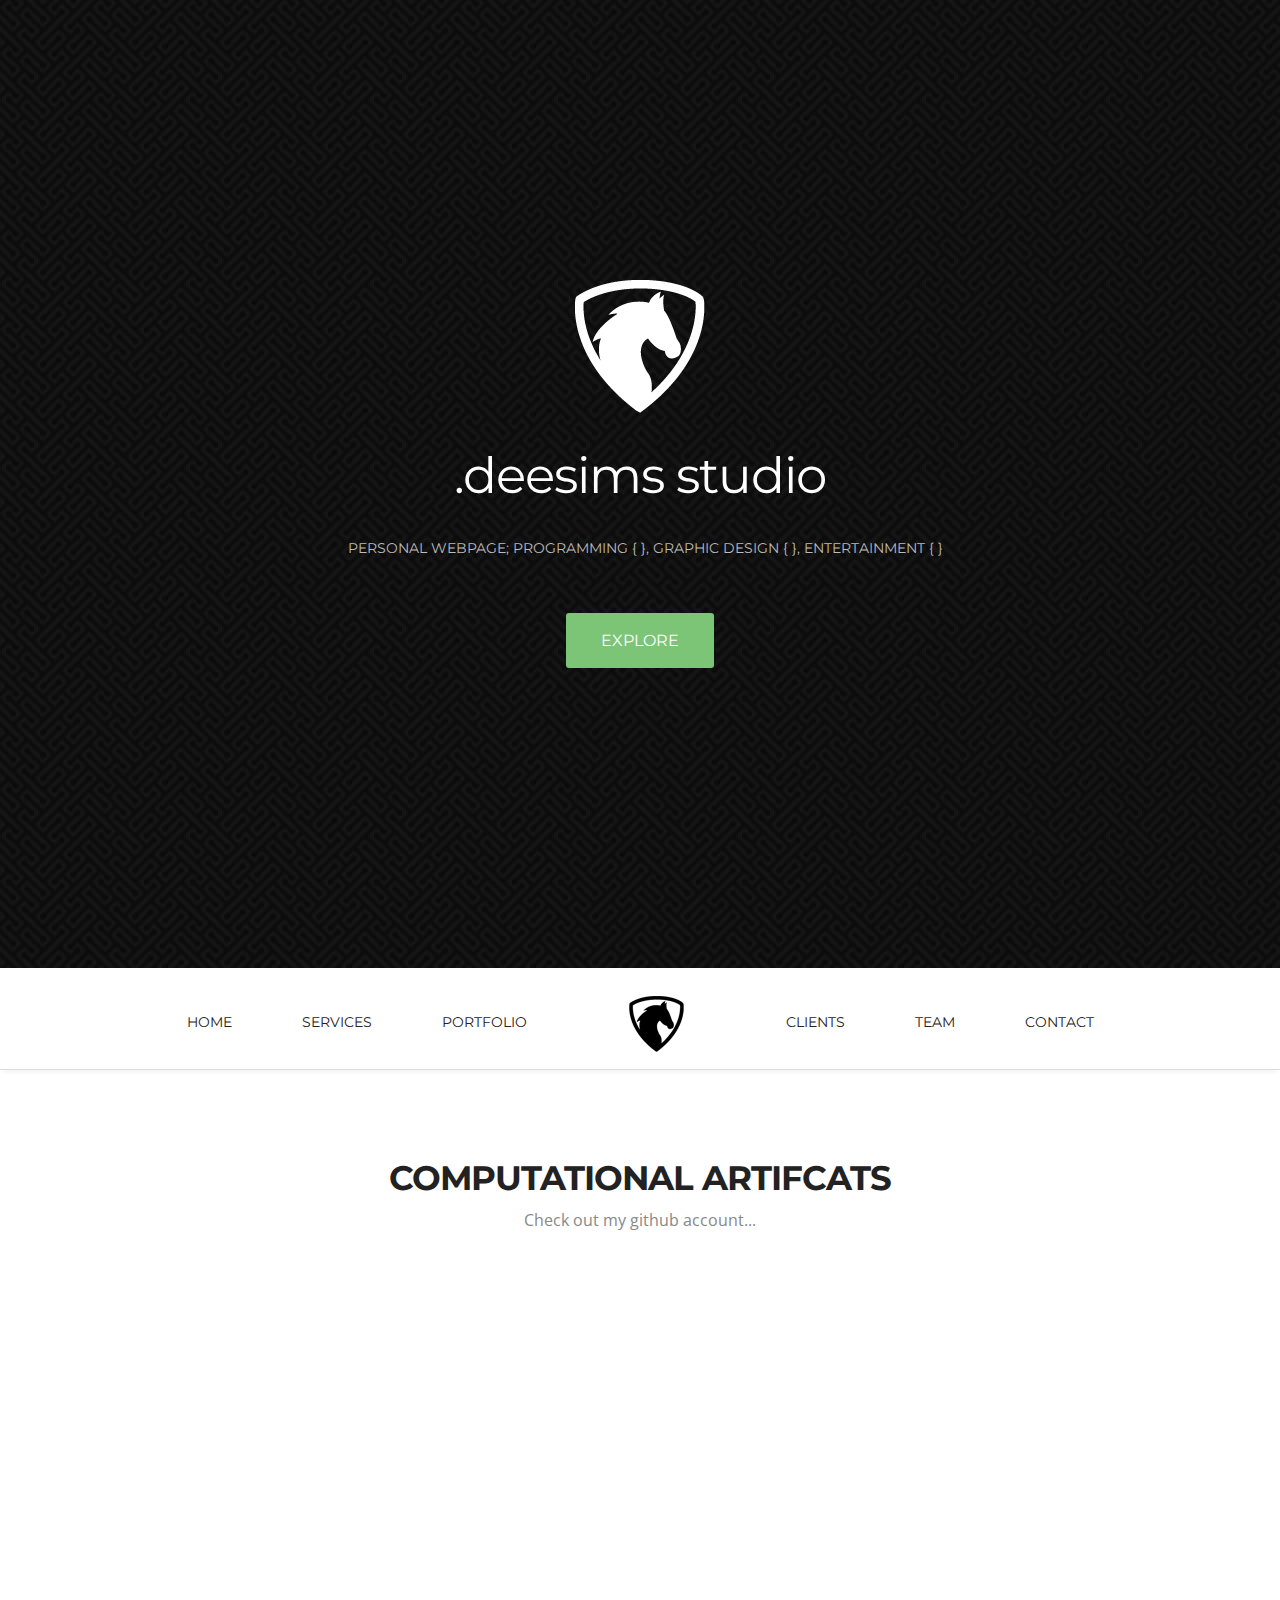
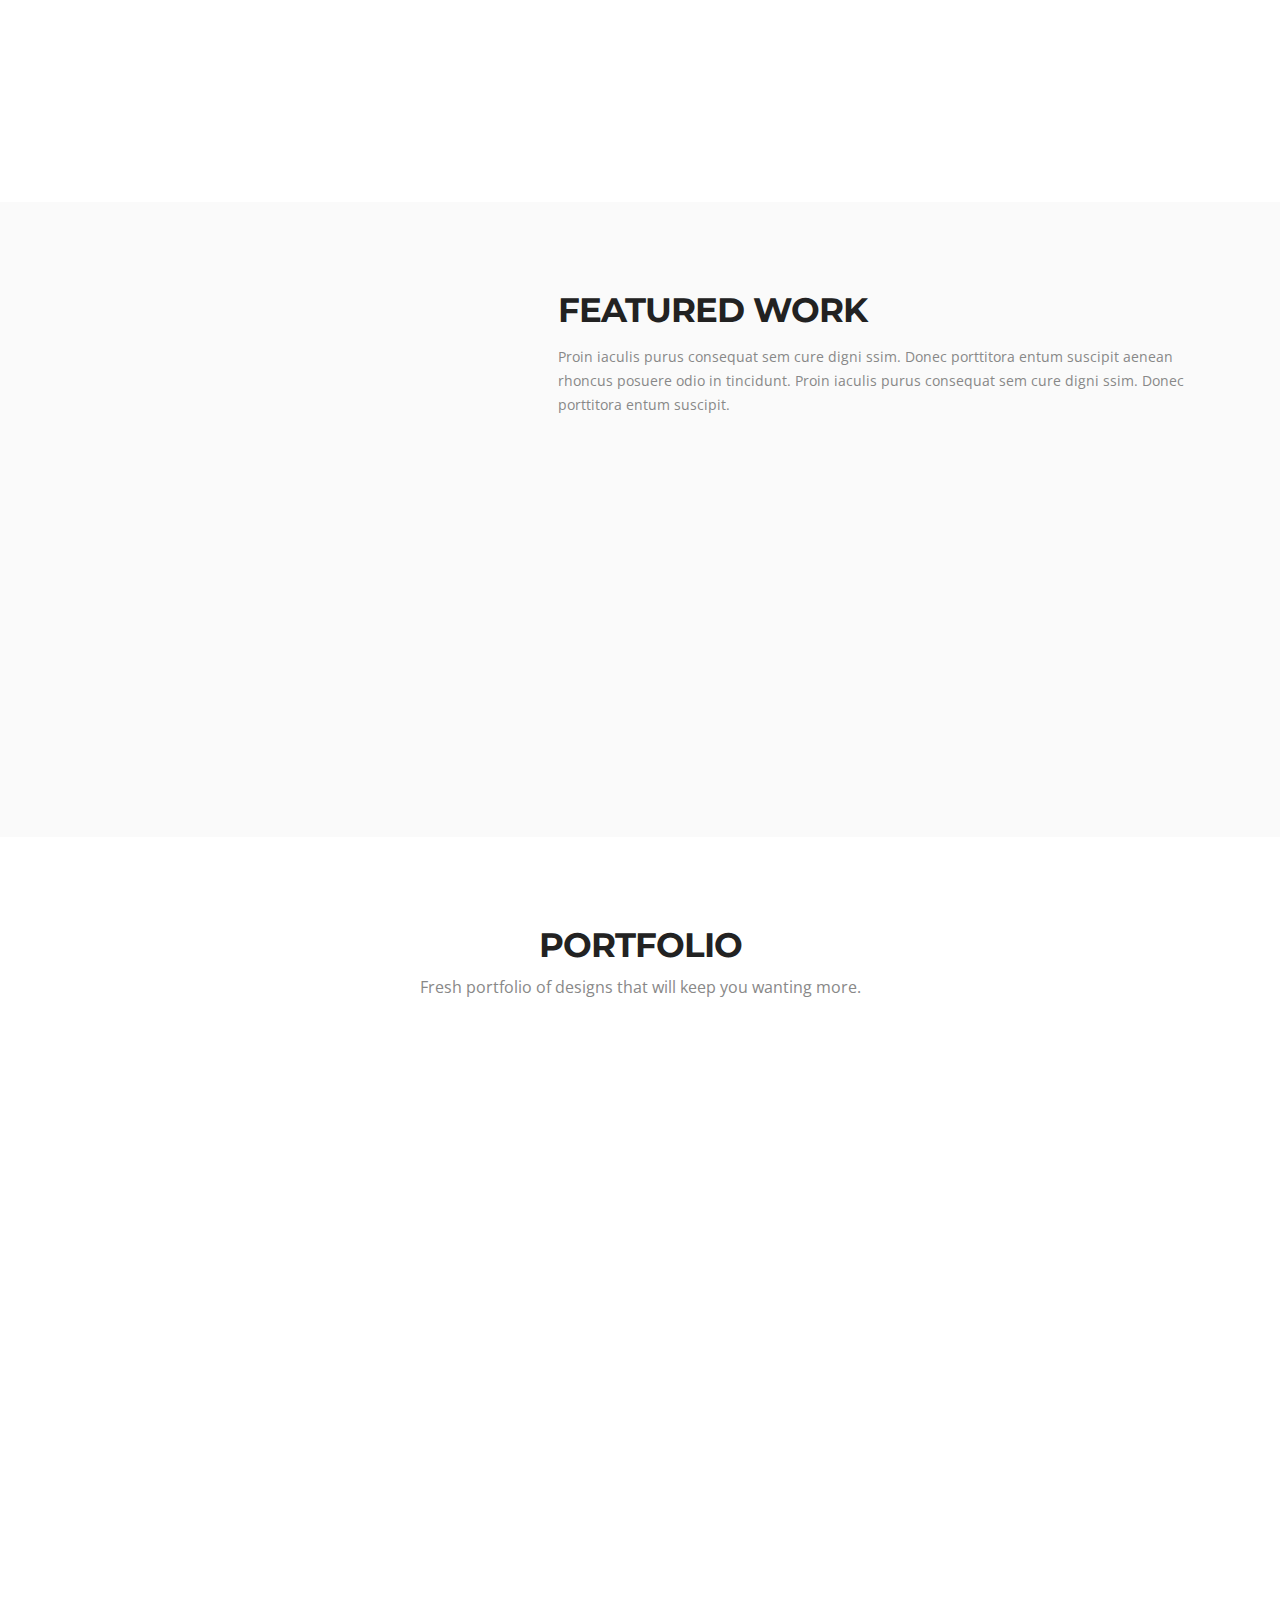
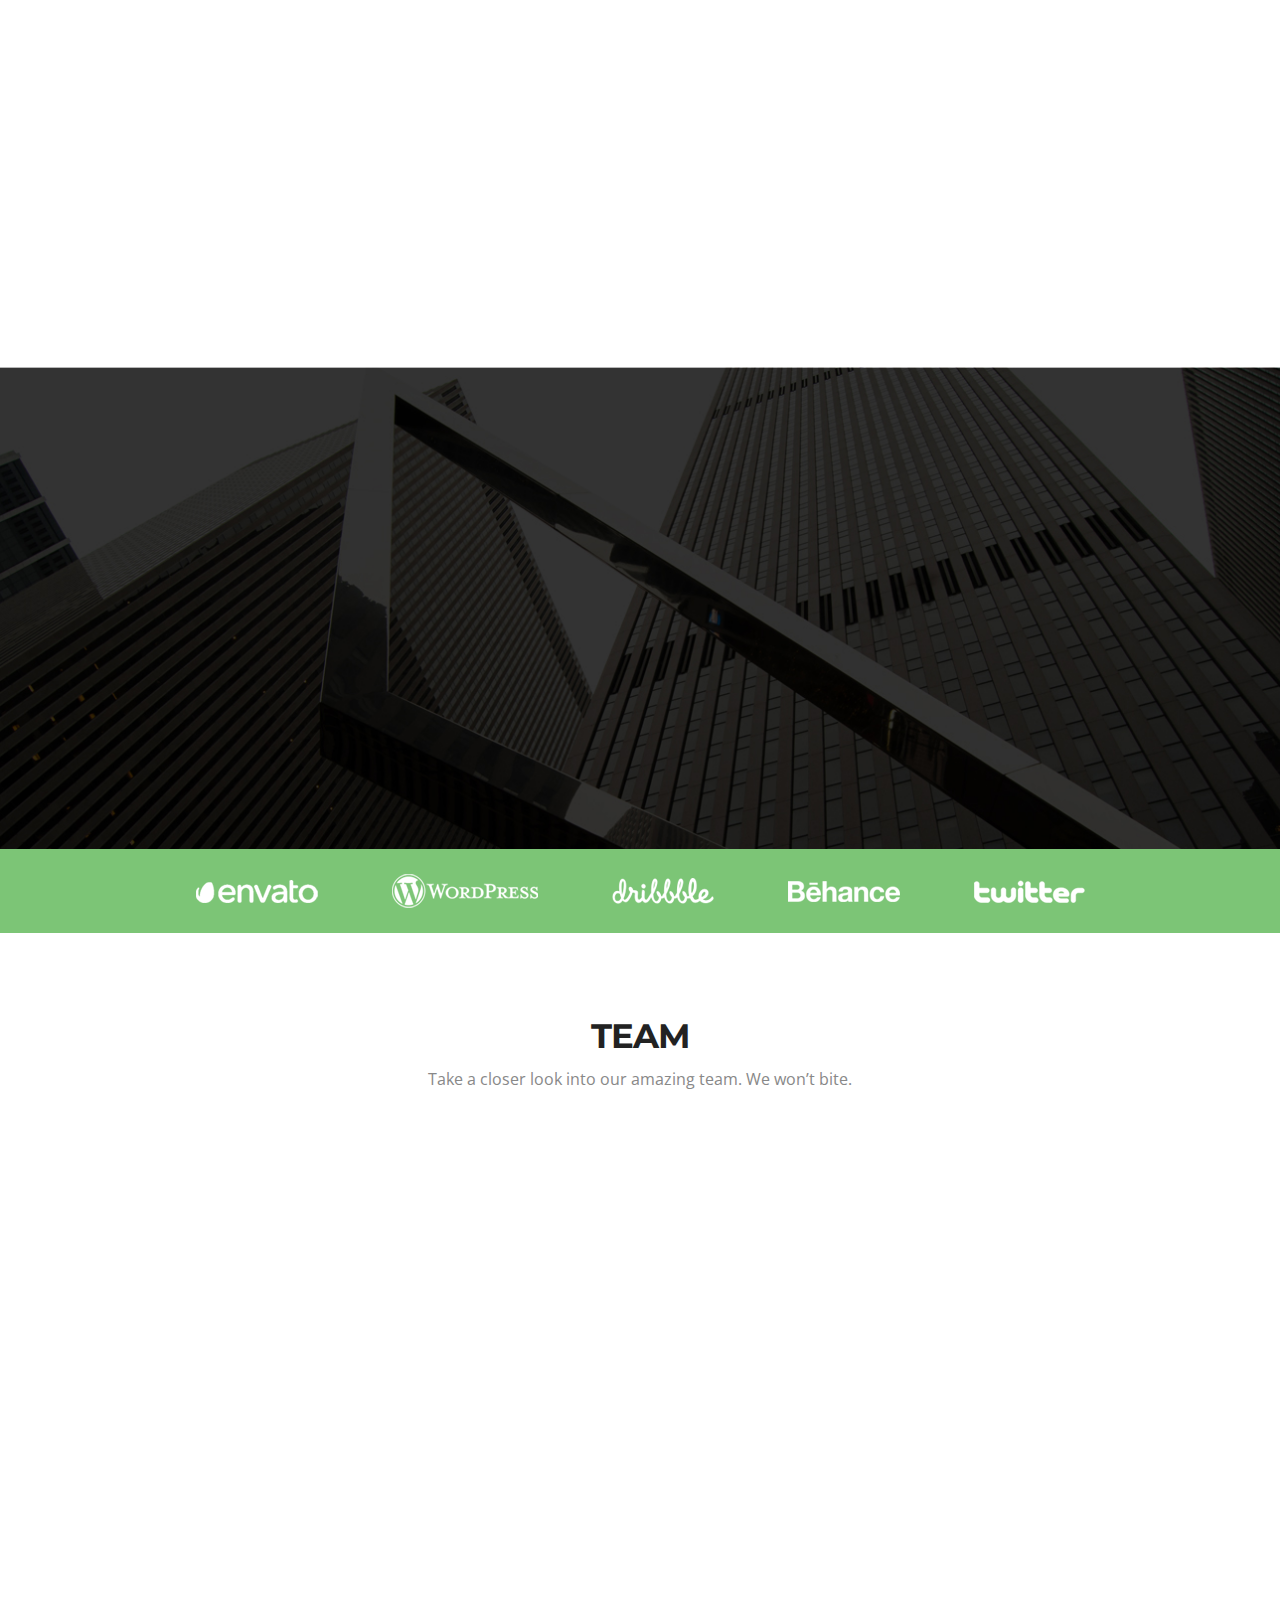
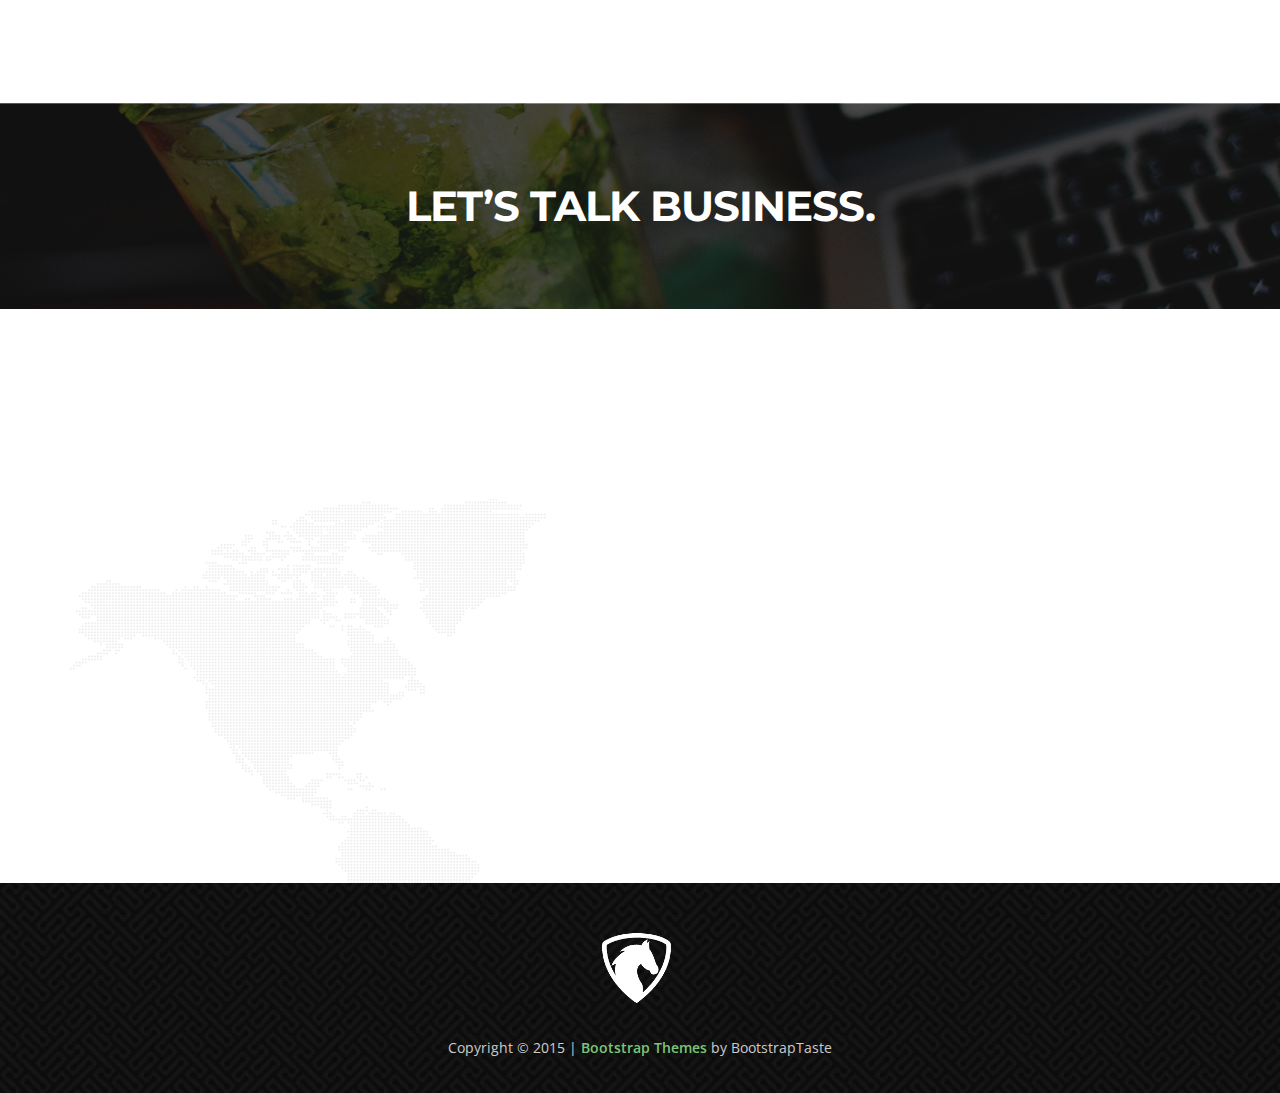
==== index.html @ 24401673 "2nd commit" ====
<!doctype html>
<html>
<head>
<meta charset="utf-8">
<meta name="viewport" content="width=device-width, maximum-scale=1">

<title>.deesims studio</title>
<link rel="icon" href="favicon.png" type="image/png">
<link rel="shortcut icon" href="favicon.ico" type="img/x-icon">

<link href='http://fonts.googleapis.com/css?family=Montserrat:400,700' rel='stylesheet' type='text/css'>
<link href='http://fonts.googleapis.com/css?family=Open+Sans:400,300,800italic,700italic,600italic,400italic,300italic,800,700,600' rel='stylesheet' type='text/css'>

<link href="/public/css/bootstrap.css" rel="stylesheet" type="text/css">
<link href="/public/css/style.css" rel="stylesheet" type="text/css">
<link href="/public/css/font-awesome.css" rel="stylesheet" type="text/css">
<link href="/public/css/responsive.css" rel="stylesheet" type="text/css">
<link href="/public/css/animate.css" rel="stylesheet" type="text/css">

<!--[if IE]><style type="text/css">.pie {behavior:url(PIE.htc);}</style><![endif]-->

<script type="text/javascript" src="/public/js/jquery.1.8.3.min.js"></script>
<script type="text/javascript" src="/public/js/bootstrap.js"></script>
<script type="text/javascript" src="/public/js/jquery-scrolltofixed.js"></script>
<script type="text/javascript" src="/public/js/jquery.easing.1.3.js"></script>
<script type="text/javascript" src="/public/js/jquery.isotope.js"></script>
<script type="text/javascript" src="/public/js/wow.js"></script>
<script type="text/javascript" src="/public/js/classie.js"></script>


<!--[if lt IE 9]>
    <script src="js/respond-1.1.0.min.js"></script>
    <script src="js/html5shiv.js"></script>
    <script src="js/html5element.js"></script>
<![endif]-->


</head>
<body>
<div style="overflow:hidden;">
<header class="header" id="header"><!--header-start-->
	<div class="container">
    	<figure class="logo animated fadeInDown delay-07s">
        	<a href="#"><img src="/public/img/logo.png" alt=""></a>
        </figure>
        <h1 class="animated fadeInDown delay-07s">.deesims studio</h1>
        <ul class="we-create animated fadeInUp delay-1s">
        	<li>Personal webpage; programming { }, graphic design  { }, entertainment { }</li>
        </ul>
            <a class="link animated fadeInUp delay-1s" href="#">Explore</a>
    </div>
</div>
</header><!--header-end-->


<nav class="main-nav-outer" id="test"><!--main-nav-start-->
	<div class="container">
        <ul class="main-nav">
        	<li><a href="#header">Home</a></li>
            <li><a href="#service">Services</a></li>
            <li><a href="#Portfolio">Portfolio</a></li>
            <li class="small-logo"><a href="#header"><img src="/public/img/small-logo.png" alt=""></a></li>
            <li><a href="#client">Clients</a></li>
            <li><a href="#team">Team</a></li>
            <li><a href="#contact">Contact</a></li>
        </ul>
        <a class="res-nav_click" href="#"><i class="fa-bars"></i></a>
    </div>
</nav><!--main-nav-end-->



<section class="main-section" id="service"><!--main-section-start-->
	<div class="container">
    	<h2>Computational Artifcats</h2>
    	<a href="https://github.com/deesims"><h6>Check out my github account...</h6></a>
        <div class="row">
        	<div class="col-lg-4 col-sm-6 wow fadeInLeft delay-05s">
            	<div class="service-list">
                	<div class="service-list-col1">
                    	<i class="fa-paw"></i>
                    </div>
                	<div class="service-list-col2">
                        <h3>branding &amp; identity</h3>
                        <p>Proin iaculis purus digni consequat sem digni ssim. Donec entum digni ssim.</p>
                    </div>
                </div>
                <div class="service-list">
                	<div class="service-list-col1">
                    	<i class="fa-gear"></i>
                    </div>
                	<div class="service-list-col2">
                        <h3>web development</h3>
                        <p>Proin iaculis purus consequat sem digni ssim. Digni ssim porttitora .</p>
                    </div>
                </div>
                <div class="service-list">
                	<div class="service-list-col1">
                    	<i class="fa-apple"></i>
                    </div>
                	<div class="service-list-col2">
                        <h3>mobile design</h3>
                        <p>Proin iaculis purus consequat digni sem digni ssim. Purus donec porttitora entum.</p>
                    </div>
                </div>
                <div class="service-list">
                	<div class="service-list-col1">
                    	<i class="fa-medkit"></i>
                    </div>
                	<div class="service-list-col2">
                        <h3>24/7 Support</h3>
                        <p>Proin iaculis purus consequat sem digni ssim. Sem porttitora entum.</p>
                    </div>
                </div>
            </div>
            <figure class="col-lg-8 col-sm-6  text-right wow fadeInUp delay-02s">
            	<img src="/public/img/macbook-pro.png" alt="">
            </figure>

        </div>
	</div>
</section><!--main-section-end-->



<section class="main-section alabaster"><!--main-section alabaster-start-->
	<div class="container">
    	<div class="row">
			<figure class="col-lg-5 col-sm-4 wow fadeInLeft">
            	<img  src="/public/img/iphone.png" alt="">
            </figure>
        	<div class="col-lg-7 col-sm-8 featured-work">
            	<h2>featured work</h2>
            	<P class="padding-b">Proin iaculis purus consequat sem cure digni ssim. Donec porttitora entum suscipit aenean rhoncus posuere odio in tincidunt. Proin iaculis purus consequat sem cure digni ssim. Donec porttitora entum suscipit.</P>
            	<div class="featured-box">
                	<div class="featured-box-col1 wow fadeInRight delay-02s">
                    	<i class="fa-magic"></i>
                    </div>
                	<div class="featured-box-col2 wow fadeInRight delay-02s">
                        <h3>magic of theme development</h3>
                        <p>Proin iaculis purus consequat sem cure digni ssim. Donec porttitora entum suscipit aenean rhoncus posuere odio in tincidunt. </p>
                    </div>
                </div>
                <div class="featured-box">
                	<div class="featured-box-col1 wow fadeInRight delay-04s">
                    	<i class="fa-gift"></i>
                    </div>
                	<div class="featured-box-col2 wow fadeInRight delay-04s">
                        <h3>neatly packaged</h3>
                        <p>Proin iaculis purus consequat sem cure digni ssim. Donec porttitora entum suscipit aenean rhoncus posuere odio in tincidunt. </p>
                    </div>
                </div>
                <div class="featured-box">
                	<div class="featured-box-col1 wow fadeInRight delay-06s">
                    	<i class="fa-dashboard"></i>
                    </div>
                	<div class="featured-box-col2 wow fadeInRight delay-06s">
                        <h3>SEO optimized</h3>
                        <p>Proin iaculis purus consequat sem cure digni ssim. Donec porttitora entum suscipit aenean rhoncus posuere odio in tincidunt. </p>
                    </div>
                </div>
                <a class="Learn-More" href="#">Learn More</a>
            </div>
        </div>
	</div>
</section><!--main-section alabaster-end-->



<section class="main-section paddind" id="Portfolio"><!--main-section-start-->
	<div class="container">
    	<h2>Portfolio</h2>
    	<h6>Fresh portfolio of designs that will keep you wanting more.</h6>
      <div class="portfolioFilter">
        <ul class="Portfolio-nav wow fadeIn delay-02s">
        	<li><a href="#" data-filter="*" class="current" >All</a></li>
            <li><a href="#" data-filter=".branding" >Branding</a></li>
            <li><a href="#" data-filter=".webdesign" >Web design</a></li>
            <li><a href="#" data-filter=".printdesign" >Print design</a></li>
            <li><a href="#" data-filter=".photography" >Photography</a></li>
        </ul>
       </div>

	</div>
    <div class="portfolioContainer wow fadeInUp delay-04s">
            	<div class=" Portfolio-box printdesign">
                	<a href="#"><img src="/public/img/Portfolio-pic1.jpg" alt=""></a>
                	<h3>Foto Album</h3>
                    <p>Print Design</p>
                </div>
                <div class="Portfolio-box webdesign">
                	<a href="#"><img src="/public/img/Portfolio-pic2.jpg" alt=""></a>
                	<h3>Luca Theme</h3>
                    <p>Web Design</p>
                </div>
                <div class=" Portfolio-box branding">
                	<a href="#"><img src="/public/img/Portfolio-pic3.jpg" alt=""></a>
                	<h3>Uni Sans</h3>
                    <p>Branding</p>
                </div>
                <div class=" Portfolio-box photography" >
                	<a href="#"><img src="/public/img/Portfolio-pic4.jpg" alt=""></a>
                	<h3>Vinyl Record</h3>
                    <p>Photography</p>
                </div>
                <div class=" Portfolio-box branding">
                	<a href="#"><img src="/public/img/Portfolio-pic5.jpg" alt=""></a>
                	<h3>Hipster</h3>
                    <p>Branding</p>
                </div>
                <div class=" Portfolio-box photography">
                	<a href="#"><img src="/public/img/Portfolio-pic6.jpg" alt=""></a>
                	<h3>Windmills</h3>
                    <p>Photography</p>
                </div>
    </div>
</section><!--main-section-end-->


<section class="main-section client-part" id="client"><!--main-section client-part-start-->
	<div class="container">
		<b class="quote-right wow fadeInDown delay-03"><i class="fa-quote-right"></i></b>
    	<div class="row">
        	<div class="col-lg-12">
            	<p class="client-part-haead wow fadeInDown delay-05">It was a pleasure to work with the guys at Knight Studio. They made sure
we were well fed and drunk all the time!</p>
            </div>
        </div>
    	<ul class="client wow fadeIn delay-05s">
        	<li><a href="#">
            	<img src="/public/img/client-pic1.jpg" alt="">
                <h3>James Bond</h3>
                <span>License To Drink Inc.</span>
            </a></li>
        </ul>
    </div>
</section><!--main-section client-part-end-->
<div class="c-logo-part"><!--c-logo-part-start-->
	<div class="container">
    	<ul>
        	<li><a href="#"><img src="/public/img/c-liogo1.png" alt=""></a></li>
            <li><a href="#"><img src="/public/img/c-liogo2.png" alt=""></a></li>
            <li><a href="#"><img src="/public/img/c-liogo3.png" alt=""></a></li>
            <li><a href="#"><img src="/public/img/c-liogo4.png" alt=""></a></li>
            <li><a href="#"><img src="/public/img/c-liogo5.png" alt=""></a></li>
    	</ul>
	</div>
</div><!--c-logo-part-end-->
<section class="main-section team" id="team"><!--main-section team-start-->
	<div class="container">
        <h2>team</h2>
        <h6>Take a closer look into our amazing team. We won’t bite.</h6>
        <div class="team-leader-block clearfix">
            <div class="team-leader-box">
                <div class="team-leader wow fadeInDown delay-03s">
                    <div class="team-leader-shadow"><a href="#"></a></div>
                    <img src="/public/img/team-leader-pic1.jpg" alt="">
                    <ul>
                        <li><a href="#" class="fa-twitter"></a></li>
                        <li><a href="#" class="fa-facebook"></a></li>
                        <li><a href="#" class="fa-pinterest"></a></li>
                        <li><a href="#" class="fa-google-plus"></a></li>
                    </ul>
                </div>
                <h3 class="wow fadeInDown delay-03s">Walter White</h3>
                <span class="wow fadeInDown delay-03s">Chief Executive Officer</span>
                <p class="wow fadeInDown delay-03s">Lorem ipsum dolor sit amet, consectetur adipiscing elit. Proin consequat sollicitudin cursus. Dolor sit amet, consectetur adipiscing elit proin consequat.</p>
            </div>
            <div class="team-leader-box">
                <div class="team-leader  wow fadeInDown delay-06s">
                    <div class="team-leader-shadow"><a href="#"></a></div>
                    <img src="/public/img/team-leader-pic2.jpg" alt="">
                    <ul>
                        <li><a href="#" class="fa-twitter"></a></li>
                        <li><a href="#" class="fa-facebook"></a></li>
                        <li><a href="#" class="fa-pinterest"></a></li>
                        <li><a href="#" class="fa-google-plus"></a></li>
                    </ul>
                </div>
                <h3 class="wow fadeInDown delay-06s">Jesse Pinkman</h3>
                <span class="wow fadeInDown delay-06s">Product Manager</span>
                <p class="wow fadeInDown delay-06s">Lorem ipsum dolor sit amet, consectetur adipiscing elit. Proin consequat sollicitudin cursus. Dolor sit amet, consectetur adipiscing elit proin consequat.</p>
            </div>
            <div class="team-leader-box">
                <div class="team-leader wow fadeInDown delay-09s">
                    <div class="team-leader-shadow"><a href="#"></a></div>
                    <img src="/public/img/team-leader-pic3.jpg" alt="">
                    <ul>
                        <li><a href="#" class="fa-twitter"></a></li>
                        <li><a href="#" class="fa-facebook"></a></li>
                        <li><a href="#" class="fa-pinterest"></a></li>
                        <li><a href="#" class="fa-google-plus"></a></li>
                    </ul>
                </div>
                <h3 class="wow fadeInDown delay-09s">Skyler white</h3>
                <span class="wow fadeInDown delay-09s">Accountant</span>
                <p class="wow fadeInDown delay-09s">Lorem ipsum dolor sit amet, consectetur adipiscing elit. Proin consequat sollicitudin cursus. Dolor sit amet, consectetur adipiscing elit proin consequat.</p>
            </div>
        </div>
    </div>
</section><!--main-section team-end-->



<section class="business-talking"><!--business-talking-start-->
	<div class="container">
        <h2>Let’s Talk Business.</h2>
    </div>
</section><!--business-talking-end-->
<div class="container">
<section class="main-section contact" id="contact">

        <div class="row">
        	<div class="col-lg-6 col-sm-7 wow fadeInLeft">
            	<div class="contact-info-box address clearfix">
                	<h3><i class=" icon-map-marker"></i>Address:</h3>
                	<span>308 Negra Arroyo Lane<br>Albuquerque, New Mexico, 87111.</span>
                </div>
                <div class="contact-info-box phone clearfix">
                	<h3><i class="fa-phone"></i>Phone:</h3>
                	<span>1-800-BOO-YAHH</span>
                </div>
                <div class="contact-info-box email clearfix">
                	<h3><i class="fa-pencil"></i>email:</h3>
                	<span>hello@knightstudios.com</span>
                </div>
            	<div class="contact-info-box hours clearfix">
                	<h3><i class="fa-clock-o"></i>Hours:</h3>
                	<span><strong>Monday - Thursday:</strong> 10am - 6pm<br><strong>Friday:</strong> People work on Fridays now?<br><strong>Saturday - Sunday:</strong> Best not to ask.</span>
                </div>
                <ul class="social-link">
                	<li class="twitter"><a href="#"><i class="fa-twitter"></i></a></li>
                    <li class="facebook"><a href="#"><i class="fa-facebook"></i></a></li>
                    <li class="pinterest"><a href="#"><i class="fa-pinterest"></i></a></li>
                    <li class="gplus"><a href="#"><i class="fa-google-plus"></i></a></li>
                    <li class="dribbble"><a href="#"><i class="fa-dribbble"></i></a></li>
                </ul>
            </div>
        	<div class="col-lg-6 col-sm-5 wow fadeInUp delay-05s">
            	<div class="form">
                	<input class="input-text" type="text" name="" value="Your Name *" onfocus="if(this.value==this.defaultValue)this.value='';" onblur="if(this.value=='')this.value=this.defaultValue;">
                    <input class="input-text" type="text" name="" value="Your E-mail *" onfocus="if(this.value==this.defaultValue)this.value='';" onblur="if(this.value=='')this.value=this.defaultValue;">
                	<textarea class="input-text text-area" cols="0" rows="0" onfocus="if(this.value==this.defaultValue)this.value='';" onblur="if(this.value=='')this.value=this.defaultValue;">Your Message *</textarea>
                    <input class="input-btn" type="submit" value="send message">
                </div>
            </div>
        </div>
</section>
</div>
<footer class="footer">
    <div class="container">
        <div class="footer-logo"><a href="#"><img src="/public/img/footer-logo.png" alt=""></a></div>
        <span class="copyright">Copyright © 2015 | <a href="http://bootstraptaste.com/">Bootstrap Themes</a> by BootstrapTaste</span>
    </div>
    <!--
        All links in the footer should remain intact.
        Licenseing information is available at: http://bootstraptaste.com/license/
        You can buy this theme without footer links online at: http://bootstraptaste.com/buy/?theme=Knight
    -->
</footer>


<script type="text/javascript">
    $(document).ready(function(e) {
        $('#test').scrollToFixed();
        $('.res-nav_click').click(function(){
            $('.main-nav').slideToggle();
            return false

        });

    });
</script>

  <script>
    wow = new WOW(
      {
        animateClass: 'animated',
        offset:       100
      }
    );
    wow.init();

  </script>


<script type="text/javascript">
	$(window).load(function(){

		$('.main-nav li a').bind('click',function(event){
			var $anchor = $(this);

			$('html, body').stop().animate({
				scrollTop: $($anchor.attr('href')).offset().top - 102
			}, 1500,'easeInOutExpo');
			/*
			if you don't want to use the easing effects:
			$('html, body').stop().animate({
				scrollTop: $($anchor.attr('href')).offset().top
			}, 1000);
			*/
			event.preventDefault();
		});
	})
</script>

<script type="text/javascript">

$(window).load(function(){


  var $container = $('.portfolioContainer'),
      $body = $('body'),
      colW = 375,
      columns = null;


  $container.isotope({
    // disable window resizing
    resizable: true,
    masonry: {
      columnWidth: colW
    }
  });

  $(window).smartresize(function(){
    // check if columns has changed
    var currentColumns = Math.floor( ( $body.width() -30 ) / colW );
    if ( currentColumns !== columns ) {
      // set new column count
      columns = currentColumns;
      // apply width to container manually, then trigger relayout
      $container.width( columns * colW )
        .isotope('reLayout');
    }

  }).smartresize(); // trigger resize to set container width
  $('.portfolioFilter a').click(function(){
        $('.portfolioFilter .current').removeClass('current');
        $(this).addClass('current');

        var selector = $(this).attr('data-filter');
        $container.isotope({

            filter: selector,
         });
         return false;
    });

});

</script>
</body>
</html>
---- public/css/style.css ----
@charset "utf-8";
/*
 Knight Bootstrap theme by BootstrapTaste.com
 Theme URI: http://bootstraptaste.com/knight-free-bootstrap-theme/
 Author: BootstrapTaste
 Author URI: http://bootstraptaste.com
 */
 
/* CSS Document */

/* Float Elements 
---------------------------------*/
.fl-lt {float:left;}
.fl-rt {float:right;}

/* Clear Floated Elements
---------------------------------*/
.clear {
  clear: both;
  display: block;
  overflow: hidden;
  visibility: hidden;
  width: 0;
  height: 0;
}

.clearfix:before,
.clearfix:after {
  content: '\0020';
  display: block;
  overflow: hidden;
  visibility: hidden;
  width: 0;
  height: 0;
}

.clearfix:after {
  clear: both;
}

.figure{ margin:0px;}

img{ max-width:100%;}

a, a:hover, a:active{ outline:0px !important}

@font-face {
  font-family: 'FontAwesome';
  src: url('../fonts/fontawesome-webfont.eot?v=4.1.0');
  src: url('../fonts/fontawesome-webfont.eot?#iefix&v=4.1.0') format('embedded-opentype'), url('../fonts/fontawesome-webfont.woff?v=4.1.0') format('woff'), url('../fonts/fontawesome-webfont.ttf?v=4.1.0') format('truetype'), url('../fonts/fontawesome-webfont.svg?v=4.1.0#fontawesomeregular') format('svg');
  font-weight: normal;
  font-style: normal;
}

/* Primary Styles
---------------------------------*/
body {
	background:#fff;
	font-family: 'Open Sans', sans-serif;
	font-size:14px;
	font-weight:normal;
	color:#888888;
	margin:0;
}
h2{
	font-size:34px;
	color:#222222;
	font-family: 'Montserrat', sans-serif;
	font-weight:700;
	letter-spacing: -1px;
	margin:0 0 15px 0;
	text-align:center;
	text-transform:uppercase;
}
h3{
	font-family: 'Montserrat', sans-serif;
	color:#222222;
	font-size:16px;
	margin:0 0 5px 0;
	text-transform:uppercase;
	font-weight:400;
}
h6{
	font-size:16px;
	color:#888888;
	font-family: 'Open Sans', sans-serif;
	font-weight:400;
	text-align:center;
	margin:0 0 60px 0;
}
p{
	line-height:24px;
	margin:0;
}

/* Header Styles
---------------------------------*/

.header{
	text-align:center;
	background:url(../img/pw_maze_black_2X.png) left top repeat;
	padding:280px 0;
}
.logo{
	width:130px;
	margin:0 auto 35px;
}
.header h1{
	font-family: 'Montserrat',sans-serif;
	font-size:50px;
	font-weight:400;
	letter-spacing: -1px;
	margin:0 0 22px 0 ;
	color:#fff;
}

.we-create{
	padding:0;
	margin:35px 0 55px;
}
.wp-pic{
	margin-bottom:20px;
}
.we-create li{
	display:inline-block;
	font-family: 'Montserrat',sans-serif;
	font-size:14px;
	color: #bcbcbc;
	text-transform: uppercase;
	font-weight: 400;
	margin:0 5px 0 0;
	padding:0 0 0 15px;
}
.we-create li:first-child{
	background:none;
}

.start-button {
	padding-left: 0px;
}

.start-button li a{
color: #fff;
}


.link{
	padding:15px 35px;
	background:#7cc576;
	color:#fff !important;
	font-size:16px;
	font-weight:400;
	font-family: 'Montserrat', sans-serif;
	display:inline-block;
	border-radius:3px;
	text-transform:uppercase;
	line-height:25px;
	margin-bottom:20px;
	transition:all 0.3s ease-in-out;
	-moz-transition:all 0.3s ease-in-out;
	-webkit-transition:all 0.3s ease-in-out;
}
.link:hover {
	text-decoration:none;
	color:#7cc576 !important;
	background:#fff;
}

.link:active, .link:focus {
	background: #7cc576;
	text-decoration:none;
	color:#fff !important;
}

/* Navigation
---------------------------------*/
.main-nav-outer{
	padding:0px;
	border-bottom:1px solid #dddddd;
	box-shadow:0 4px 5px -3px #ececec;
	position:relative;
	background:#fff;
}
.main-nav{
	text-align:center;
	margin:10px 0 0px;
	padding:0;
	list-style:none;
}
.main-nav li{
	display:inline;
	margin:0 1px;
}
.main-nav li a{
	display:inline-block;
	color:#222222;
	text-transform:uppercase;
	font-family: 'Montserrat', sans-serif;
	text-decoration: none;
	line-height:20px;
	margin:17px 32px;
	transition:all 0.3s ease-in-out;
	-moz-transition:all 0.3s ease-in-out;
	-webkit-transition:all 0.3s ease-in-out;
}

.main-nav li a:hover{ 
	text-decoration:none;
	color: #7cc576;
}

.small-logo{ 
	padding:0 32px;
}

.main-section{
	padding:90px 0 110px;
}


/* Services
---------------------------------*/

.service-list{
	padding:0 0 0 0;
	font-size:14px;
	margin-bottom:40px;
}
.service-list-col1{
	float:left;
	width:60px;
}
.service-list-col1 i{
	font-style:normal;
	font-size:38px;
	display:block;
	color:#222;
	font-family: 'FontAwesome';
	line-height:38px;
}
.service-list-col2{
	overflow:hidden;	
}
.main-section.alabaster{
	background:#fafafa;
}

/* Featured Work
---------------------------------*/
.featured-work{
	font-size:14px;
}
.featured-work h2{
	text-align:left;
}
.featured-box{
	padding:0 0 0 0;
	margin-bottom:25px;
	font-size:14px;
}
.featured-box h3{
	margin-bottom:5px;
}
.featured-box p{
	line-height:22px;
}
.featured-work p.padding-b{
	padding-bottom:35px;
}
.featured-box-col1{
	width:60px;
	float:left;
}
.featured-box-col1 i{
	display:block;
	line-height:38px;
	font-family: 'FontAwesome';
	font-size:38px;
	color:#777777;
	font-style:normal;
}
.featured-box-col2{ overflow:hidden;}
.featured-box.magic{
	background:url(../img/magic.png) left top no-repeat;
}
.featured-box.packaged{
	background:url(../img/packaged.png) left top no-repeat;
}
.featured-box.seo{
	background:url(../img/seo.png) left top no-repeat;
}
.Learn-More{
	display:inline-block;
	padding:0 5px 0 0;
	color:#7cc576;
	font-size:16px;
	text-transform:uppercase;
	font-family: 'Montserrat', sans-serif;
	font-weight:400;
	line-height:24px;
	transition:all 0.3s ease-in-out;
	-moz-transition:all 0.3s ease-in-out;
	-webkit-transition:all 0.3s ease-in-out;
	display: none;
}
.Learn-More i{ 
	padding-right:15px;
}

.Learn-More:hover, .Learn-More:focus{ 
	text-decoration:none;
	color: #111;
}


/* Portfolio
---------------------------------*/
.Portfolio-nav{
	padding:0;
	margin:0 0 45px 0;
	list-style:none;
	text-align:center;
}
.Portfolio-nav li{
	margin:0 10px;
	display:inline;
}
.Portfolio-nav li a{
	display:inline-block;
	padding:10px 22px;
	font-size:12px;
	line-height:20px;
	color:#222222;
	border-radius:4px;
	text-transform:uppercase;
	font-family: 'Montserrat', sans-serif;
	background:#f7f7f7;
	margin-bottom:5px;
	transition:all 0.3s ease-in-out;
	-moz-transition:all 0.3s ease-in-out;
	-webkit-transition:all 0.3s ease-in-out;
}
.Portfolio-nav li a:hover{
	background:#7cc576;
	color:#fff;
	text-decoration:none;
}

.portfolioContainer{
	margin:0 auto;
	padding-left:15px;
}

.Portfolio-box{
	text-align:center;
	margin-bottom:30px;
	height:350px;
	width:350px;
	overflow:hidden;
	float:left;
	padding:0;
}
.Portfolio-box img{
	margin-bottom:25px;
	transition:all 0.3s ease-in-out;
	-moz-transition:all 0.3s ease-in-out;
	-webkit-transition:all 0.3s ease-in-out;	
}

.Portfolio-box img:hover {
	opacity: 0.6;
}

.Portfolio-nav li a.current{
	background:#7cc576;
	color:#fff;
	text-decoration:none;
}
img {
   max-width:100%;
}

/* no transition on .isotope container */

.isotope .isotope-item {
  /* change duration value to whatever you like */
  -webkit-transition-duration: 0.6s;
     -moz-transition-duration: 0.6s;
          transition-duration: 0.6s;
}

.isotope .isotope-item {
  -webkit-transition-property: -webkit-transform, opacity;
     -moz-transition-property:    -moz-transform, opacity;
          transition-property:         transform, opacity;
}

.main-section.paddind{
	padding-bottom:60px;
}

/* Clients
---------------------------------*/
.client-part{
	background:url(../img/section-bg1.jpg) center center no-repeat;
	background-size:cover;
	padding:55px 0;
	text-align:center;
}
.client-part-haead{
	color:#fdfdfd;
	font-size:28px;
	line-height:41px;
	margin:30px 0 10px;
	font-family: ''Open Sans',sans-serif';
	font-style: italic;
}
.client{
	padding:0;
	margin:20px 0 0;
	list-style:none;
	text-align:center;
}
.client li{
	display:inline;
	margin:0 15px;
}
.client li a{
	display:inline-block;
}
.client li a img{
	margin-bottom:15px;
	border-radius:50%;
}
.client li a:hover{
	text-decoration:none;
}
.client li a h3{
	color:#ffffff;
}
.client li a span{
	color:#f1f1f1;
}
.quote-right{
	font-style:normal;
	width:68px;
	height:68px;
	margin:0 auto;
	border:2px solid #7cc576;
	border-radius:50%;
	display:block;
	line-height:68px;
	text-align:center;
	font-size:27px;
	color:#7cc576;
	cursor: pointer;
	transition:all 0.3s ease-in-out;
	-moz-transition:all 0.3s ease-in-out;
	-webkit-transition:all 0.3s ease-in-out;
}

.quote-right:hover{
color: #fff;
border: 2px solid #fff;
}

.c-logo-part{
	background:#7cc576;
	padding:25px 0;
    filter: alpha(opacity=60);
}
.c-logo-part ul{
	padding:0;
	margin:0;
	list-style:none;
	text-align:center;
}
.c-logo-part ul li{
	display:inline;
	margin:0 25px;
}
.c-logo-part ul a{
	display:inline-block;
	margin: 0 20px;
}
.main-section.team{
	padding:85px 0;
}
.main-section.team h6{
	margin-bottom:40px;
}


/* Team
---------------------------------*/
.team-leader-block{
	max-width:993px;
	margin:0 auto;
}
.team-leader-box{
	width:30.66%;
	margin-right: 3.82979%;
	height: 490px;
	overflow: hidden;
	text-align: center;
	float: left;
}
.team-leader-box span{
	margin-bottom:24px;
	display:block;
}
.team-leader-box:nth-of-type(3n+0){ margin:0;}
.team-leader{
	width:auto;
	height:auto;
	position:relative;
	border-radius:50%;
	box-shadow:0px 0px 0px 7px rgba(241,241,241,0.80);
	margin:7px 7px 25px 7px;
	
}
.team-leader-shadow{
	transition:all 0.3s ease-in-out;
	-moz-transition:all 0.3s ease-in-out;
	-webkit-transition:all 0.3s ease-in-out;
	border-radius:50%;
	position:absolute;
	width:100%;
	height:100%;
	z-index:10;
	border-radius:50%;
}
.team-leader-shadow a{
	display:block;
	width:100%;
	height:100%;
}
.team-leader:hover .team-leader-shadow{
	box-shadow:inset  0px 0px 0px 148px rgba(17,17,17,0.80);
}
.team-leader:hover ul{ display:block; opacity:1}
.team-leader img{
	display:block;
	border-radius:50%;
}
.team-leader ul{
	display:block;
	opacity:0;
	padding:0;
	margin:0;
	list-style:none;
	position:absolute;
	left:0;
	top:50%;
	width:100%;
	text-align:center;
	margin-top:-14px;
	z-index:15;
	transition:all 0.6s ease-in-out;
	-moz-transition:all 0.6s ease-in-out;
	-webkit-transition:all 0.6s ease-in-out;
}
.team-leader ul li{
	display:inline;
	margin:0 11px;
}
.team-leader ul li a{
	font-family: 'FontAwesome';
	display:inline-block;
	font-size:28px;
	color:#fff;	
	transition:all 0.3s ease-in-out;
	-moz-transition:all 0.3s ease-in-out;
	-webkit-transition:all 0.3s ease-in-out;
}
.team-leader ul li a:hover, .team-leader ul li a:focus{
	text-decoration:none;
}
.team-leader ul li a.fa-twitter:hover{
	color:#55acee;
}
.team-leader ul li a.fa-facebook:hover{
	color:#3b5998;
}
.team-leader ul li a.fa-pinterest:hover{
	color:#cb2026;
}
.team-leader ul li a.fa-google-plus:hover{
	color:#dd4b39;
}

/* Talk Business
---------------------------------*/
.business-talking{
	background:url(../img/section-bg2.jpg) top center no-repeat;
	background-size:cover;
	padding:60px 0 10px;
	text-align:center;
}
.business-talking h2{
	font-family: 'Montserrat', sans-serif;
	font-weight:700;
	padding:0;
	margin:20px 0 70px;
	text-transform:uppercase;
	font-size:42px;
	color:#fff;
}


/* Contact
---------------------------------*/
.main-section.contact{
	padding:90px 0 100px;
}

.main-section.contact{
	background:url(../img/bg-map.png) left 190px no-repeat;
}
.contact-info-box{
	font-size:15px;
	margin:0 0 14px 68px;
	padding-left:0;
}
.contact-info-box h3{
	font-size: 15px;
	font-weight:400;
	float:left;
	width:102px;
	margin-right:12px;
	line-height:28px;
}
.contact-info-box h3 i{
	font-style:normal;
	font-size:18px;
	color:#222222;
	font-family: 'FontAwesome';
	font-weight:normal;
	margin-right:7px;
}
.contact-info-box span{
	line-height:28px;
	display:block;
	overflow:hidden;
}
.social-link{
	padding:35px 0;
	margin:0 0 0 68px;
	display:block;
	overflow:hidden;
	list-style:none;
}
.social-link li{
	float:left;
	margin-right:8px;
}
.social-link li a{
	display:block;
	width:50px;
	height:50px;
	text-align:center;
	line-height:50px;
	font-size:25px;
	color:#fff;
	background:#222222;
	border-radius:50%;
	transition:all 0.3s ease-in-out;
}
.social-link li a:hover, .social-link li a:focus{
	text-decoration:none;
}
.twitter a:hover {
	background: #55acee;
}
.facebook a:hover {
	background: #3b5998;
}
.pinterest a:hover {
	background: #cb2026;
}
.gplus a:hover {
	background: #dd4b39;
}
.dribbble a:hover {
	background: #ea4c89;
}

.form{
	margin:0 66px 0 30px;
}
.input-text{
	padding:15px 16px;
	border:1px solid #ccc;
	width:100%;
	height:50px;
	display:block;
	border-radius:4px;
	font-size:15px;
	color:#aaa;
	font-family: 'Open Sans', sans-serif;
	margin:0 0 15px 0;
	transition:all 0.3s ease-in-out;
	-moz-transition:all 0.3s ease-in-out;
	-webkit-transition:all 0.3s ease-in-out;
}
.input-text:focus {
	border: 1px solid #7cc576;
	outline:0;
	-webkit-box-shadow: inset 0 1px 1px rgba(0, 0, 0, 0.075), 0 0 8px rgba(124, 197, 118, 0.3);
	-moz-box-shadow: inset 0 1px 1px rgba(0, 0, 0, 0.075), 0 0 8px rgba(124, 197, 118, 0.3);	
	box-shadow: inset 0 1px 1px rgba(0, 0, 0, 0.075), 0 0 8px rgba(124, 197, 118, 0.3);
}

.input-text.text-area{
	height:165px;
	resize:none;
	overflow:auto;
}
.input-btn{
	width:175px;
	height:50px;
	background:#7cc576;
	border-radius:4px;
	color:#ffffff;
	font-size:14px;
	text-transform:uppercase;
	font-family: 'Montserrat', sans-serif;
	font-weight:400;
	border:0px;
	transition:all 0.3s ease-in-out;
	-moz-transition:all 0.3s ease-in-out;
	-webkit-transition:all 0.3s ease-in-out;
}

.input-btn:hover{
	background: #111;
	color: #fff;
}

/* Footer
---------------------------------*/

.footer{
	background:url(../img/pw_maze_black_2X.png) left top repeat;
	padding:35px 0 35px;
}
.footer-logo{
	margin:15px auto 35px;
	width: 76px;
}
.copyright{
	color:#cccccc;
	font-size:14px;
	display:block;
	text-align:center;
}
.copyright a{
	color:#7cc576;
	font-weight:600;
	text-decoration: none;
	transition:all 0.3s ease-in-out;
	-moz-transition:all 0.3s ease-in-out;
	-webkit-transition:all 0.3s ease-in-out;
}

.copyright a:hover {
	color: #fff;
}

.res-nav_click {
	line-height:38px;
	font-family: 'FontAwesome';
	font-size:38px;
	text-decoration: none !important;
	color:#777777;
	font-style:normal;
	display:none;
	width:42px;
	height:27px;
	margin:20px auto;
	transition:all 0.3s ease-in-out;
	-moz-transition:all 0.3s ease-in-out;
	-webkit-transition:all 0.3s ease-in-out;
}

.res-nav_click:hover, .res-nav_click:active, .res-nav_click:focus {
	color: #7cc576 !important;
}

.portfolioContainer{
	max-width: 1140px;
}


/* Animation Timers
---------------------------------*/
.delay-02s { 
	animation-delay: 0.2s; 
	-webkit-animation-delay: 0.2s; 
}
.delay-03s { 
	animation-delay: 0.3s; 
	-webkit-animation-delay: 0.3s; 
}
.delay-04s { 
	animation-delay: 0.4s; 
	-webkit-animation-delay: 0.4s; 
}

.delay-05s { 
	animation-delay: 0.5s; 
	-webkit-animation-delay: 0.5s; 
}
.delay-06s { 
	animation-delay: 0.6s; 
	-webkit-animation-delay: 0.6s; 
}

.delay-07s { 
	animation-delay: 0.7s; 
	-webkit-animation-delay: 0.7s; 
}
.delay-08s { 
	animation-delay: 0.8s; 
	-webkit-animation-delay: 0.8s; 
}

.delay-09s { 
	animation-delay: 0.9s; 
	-webkit-animation-delay: 0.9s; 
}
.delay-1s { 
	animation-delay: 1s; 
	-webkit-animation-delay: 1s; 
}
.delay-12s { 
	animation-delay: 1.2s; 
	-webkit-animation-delay: 1.2s; 
}
---- public/css/responsive.css ----
/* ==========================================================================
   Media Queries
   ========================================================================== */


@media only screen and (min-width: 992px) {
	/****Ipad Landscape 1024 Container 970 ****/
	
	.service-list{ margin-bottom:30px;}
	.c-logo-part ul li{ margin:0 15px;}
	.form{ margin:0 0 0 20px}
	.main-nav{ display:block !important; }
	/*.portfolioContainer{ width:800px; margin:0px auto !important; } */ 
	
}	
   
@media only screen and (min-width: 768px) and (max-width: 991px) {
	/****Ipad Portrait 768 Container 750 ****/
	body{ font-size:13px;}
	p{ line-height:20px ;}
	.header h1{ font-size:46px;}
	.main-nav ul li a{ padding:14px;}
	.small-logo{ padding:0 20px;}
	h2{ font-size:30px}
	h6{ font-size:16px;}
	h3{ font-size:15px;}
	.service-list{ margin-bottom:20px; font-size:15px;}
	.featured-work p.padding-b{ padding-bottom:15px;}
	.main-section{ padding:70px 0;}
	.c-logo-part ul li{ margin:0 1%; float:left; width:18%;}
	.c-logo-part ul li a{ display:block;}
	.c-logo-part ul li a img{ display:block;}
	.form{ margin:0;}
	.contact-info-box{ margin:0 ;}
	.social-link{ margin:0;}
	
	.main-nav{ display:block !important; }
	.main-nav li a{ padding:8px 15px;}
	/*.portfolioContainer{ width:750px; margin:0px auto !important; }
	.Portfolio-box{ height:250px;}*/
	
	 
	
}

@media only screen and (max-width: 767px) {
	/****Mobile Landscape 480 Container 100% ****/
	body{ font-size:12px;}
	h2{ font-size:26px;}
	h3{ font-size:14px;}
	h6{ font-size:16px; margin-bottom:40px;}
	p{ line-height:18px;}
	.service-list{ font-size:12px; margin-bottom:20px;}
	.we-create li{ font-size:13px; padding:0 0 0 8px}
	.header h1{ font-size:28px;}
	.header{ padding:60px 0;}
	.main-section{ padding:60px 0 70px;}
	.main-nav{ display:none; position:absolute; left:0; width:100%; top:74px; margin:0 auto; flote : none; background:#fff;}
	.main-nav li{ display:block;}
	.main-nav li.small-logo{ display:none;}
	.main-nav li a{ display:block; padding:7px 32px; border-bottom:none;}
	.main-nav li a:hover{color:#7cc576}
	.team-leader-box{ max-width:307px; width:auto; float:none; margin:0 auto;	}
	.team-leader-box:nth-of-type(3n){ margin:0 auto}
	.res-nav_click{ display:block;}
	.featured-work{ font-size:12px; margin-top:30px;}
	.featured-box{ font-size:12px;}
	.featured-box p{ line-height:18px; }
	.c-logo-part ul a{ margin-bottom:5px;}
	.main-section.team{ padding:60px 0 50px;}
	.business-talking h2{ font-size:36px;}
	.contact-info-box{ margin:0 0 12px 30px; font-size:12px;}
	.contact-info-box span{ line-height:18px;}
	.social-link{ margin-left:30px;} 
	.form{ margin:0 30px;}
	.copyright{ font-size:12px;}
	.business-talking a{ padding:10px 25px; font-size:14px;}
	.main-section.contact{ padding:60px 0 70px}
	.client-part-haead{ font-size:20px; line-height:30px;}
	.link{ font-size:14px; padding:10px 25px;}
	.logo{ width:100px;}
	.main-section.contact{ background-size:contain;}
	.Portfolio-nav li a{ padding:5px 16px;}
	.Portfolio-nav li{ display:block;}
	/*.isotope-item img{ width:300px; left:50%; margin-left:-100px;}
	.isotope-item{ width:300px; margin:0px auto;}
	.isotope{ width:400px; margin:0px auto;}
	.Portfolio-box{}
	.portfolioContainer{ width:350px; margin:0px auto !important; } */
	
	
}

@media only screen and (max-width: 479px) {
	/****Mobile Portrait 320 ****/
	.contact-info-box{ margin-left:0px;}
	.header{ padding:40px;}
	.social-link{ margin-left:0px;}
	.form{ margin:0}
	.c-logo-part ul li{ display:block;}
	.Portfolio-box{  max-width:300px !important; width:96.4% !important; margin:0 !important}
	.Portfolio-box img { max-width:100%;}
	.portfolioContainer{ width:280px !important; margin:0 auto !important } 
	
}
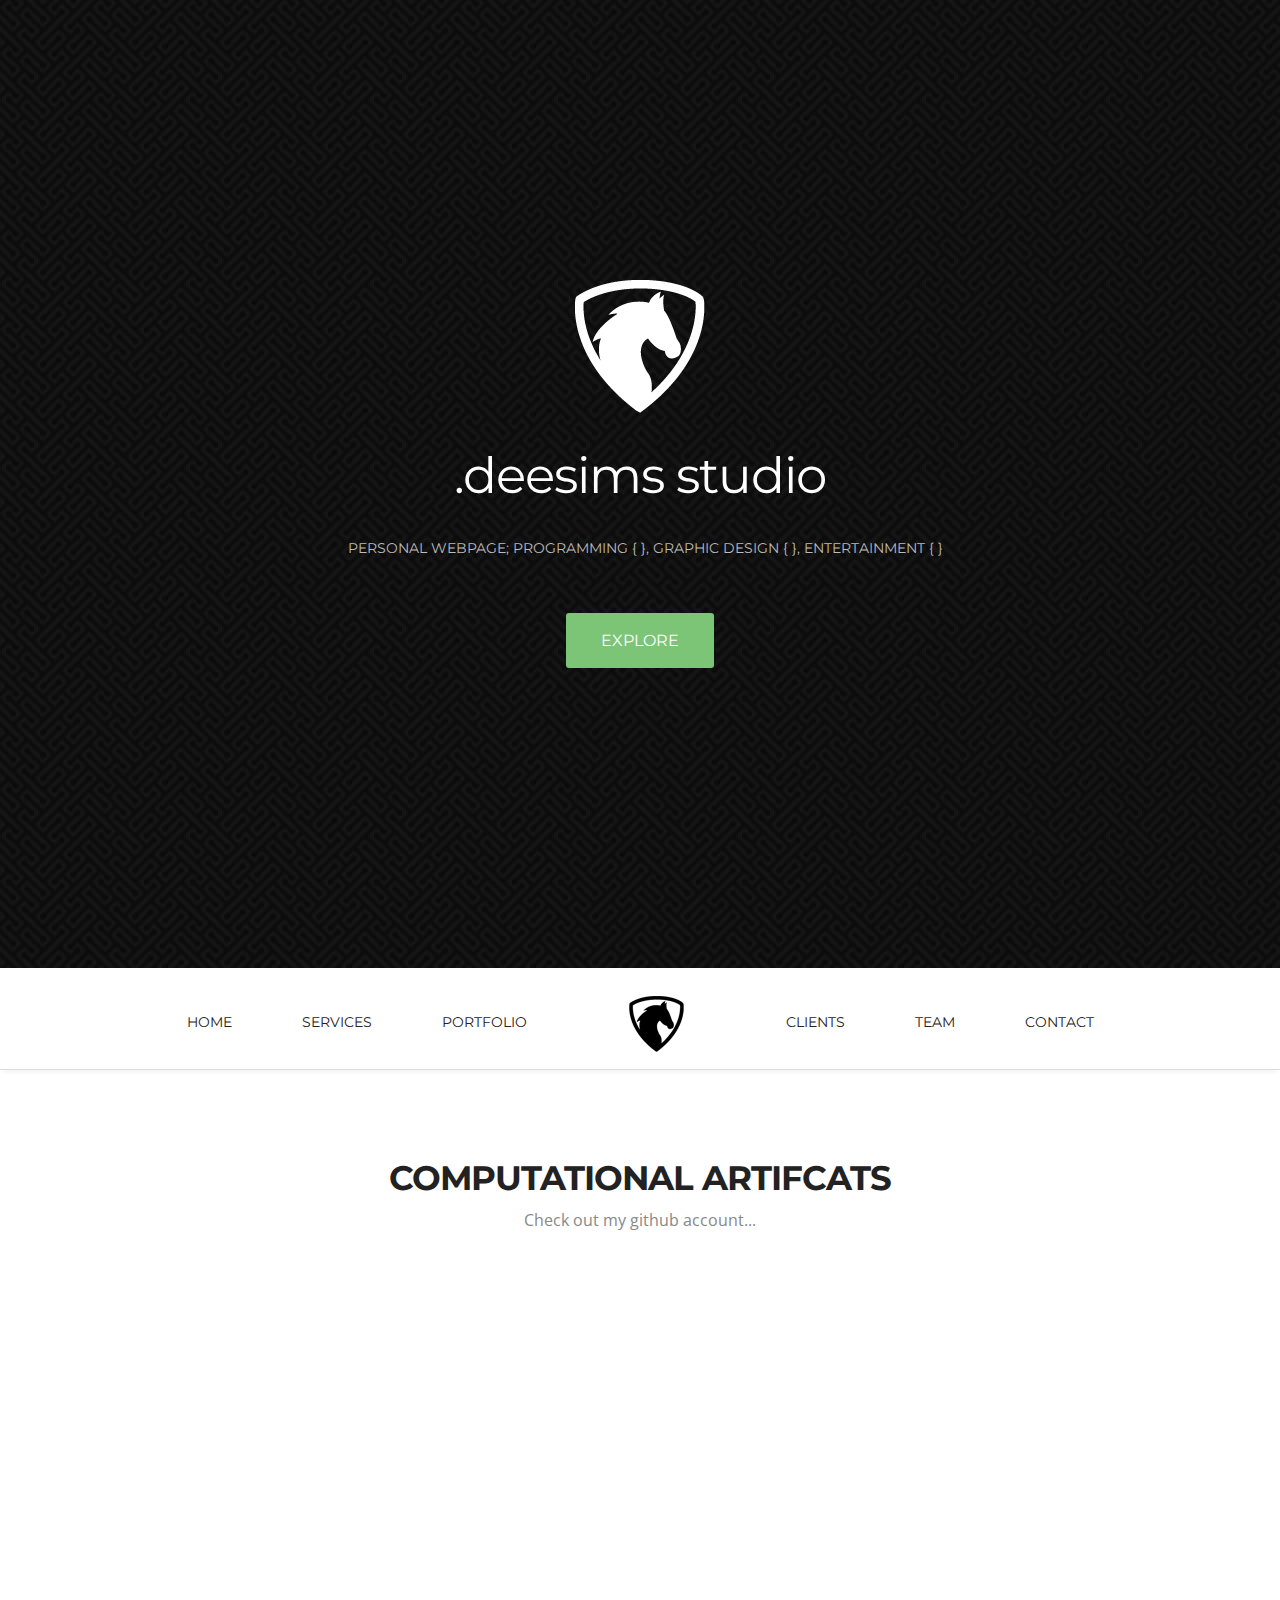
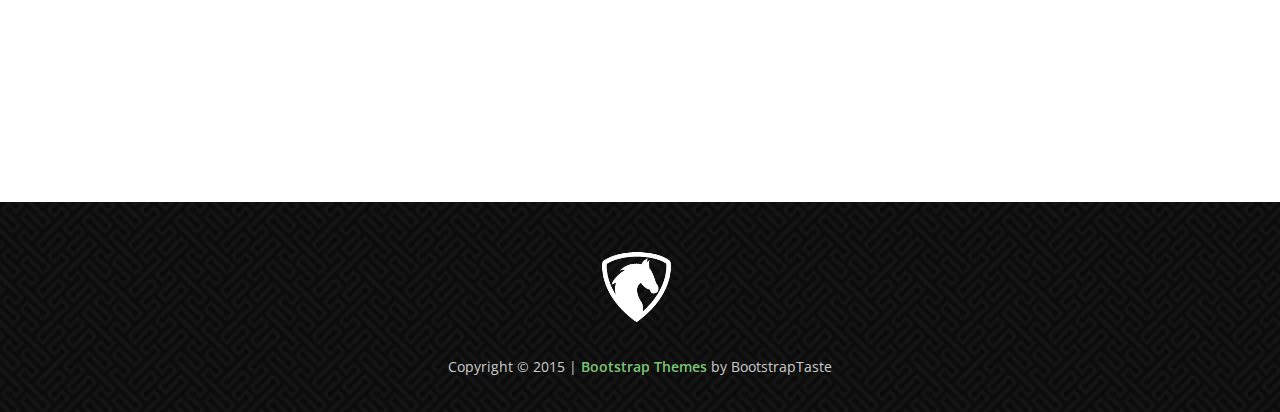
==== commit 2e3dc2a0: "3rd commit" ====
--- a/index.html
+++ b/index.html
@@ -122,231 +122,6 @@
 </section><!--main-section-end-->
 
 
-
-<section class="main-section alabaster"><!--main-section alabaster-start-->
-	<div class="container">
-    	<div class="row">
-			<figure class="col-lg-5 col-sm-4 wow fadeInLeft">
-            	<img  src="/public/img/iphone.png" alt="">
-            </figure>
-        	<div class="col-lg-7 col-sm-8 featured-work">
-            	<h2>featured work</h2>
-            	<P class="padding-b">Proin iaculis purus consequat sem cure digni ssim. Donec porttitora entum suscipit aenean rhoncus posuere odio in tincidunt. Proin iaculis purus consequat sem cure digni ssim. Donec porttitora entum suscipit.</P>
-            	<div class="featured-box">
-                	<div class="featured-box-col1 wow fadeInRight delay-02s">
-                    	<i class="fa-magic"></i>
-                    </div>
-                	<div class="featured-box-col2 wow fadeInRight delay-02s">
-                        <h3>magic of theme development</h3>
-                        <p>Proin iaculis purus consequat sem cure digni ssim. Donec porttitora entum suscipit aenean rhoncus posuere odio in tincidunt. </p>
-                    </div>
-                </div>
-                <div class="featured-box">
-                	<div class="featured-box-col1 wow fadeInRight delay-04s">
-                    	<i class="fa-gift"></i>
-                    </div>
-                	<div class="featured-box-col2 wow fadeInRight delay-04s">
-                        <h3>neatly packaged</h3>
-                        <p>Proin iaculis purus consequat sem cure digni ssim. Donec porttitora entum suscipit aenean rhoncus posuere odio in tincidunt. </p>
-                    </div>
-                </div>
-                <div class="featured-box">
-                	<div class="featured-box-col1 wow fadeInRight delay-06s">
-                    	<i class="fa-dashboard"></i>
-                    </div>
-                	<div class="featured-box-col2 wow fadeInRight delay-06s">
-                        <h3>SEO optimized</h3>
-                        <p>Proin iaculis purus consequat sem cure digni ssim. Donec porttitora entum suscipit aenean rhoncus posuere odio in tincidunt. </p>
-                    </div>
-                </div>
-                <a class="Learn-More" href="#">Learn More</a>
-            </div>
-        </div>
-	</div>
-</section><!--main-section alabaster-end-->
-
-
-
-<section class="main-section paddind" id="Portfolio"><!--main-section-start-->
-	<div class="container">
-    	<h2>Portfolio</h2>
-    	<h6>Fresh portfolio of designs that will keep you wanting more.</h6>
-      <div class="portfolioFilter">
-        <ul class="Portfolio-nav wow fadeIn delay-02s">
-        	<li><a href="#" data-filter="*" class="current" >All</a></li>
-            <li><a href="#" data-filter=".branding" >Branding</a></li>
-            <li><a href="#" data-filter=".webdesign" >Web design</a></li>
-            <li><a href="#" data-filter=".printdesign" >Print design</a></li>
-            <li><a href="#" data-filter=".photography" >Photography</a></li>
-        </ul>
-       </div>
-
-	</div>
-    <div class="portfolioContainer wow fadeInUp delay-04s">
-            	<div class=" Portfolio-box printdesign">
-                	<a href="#"><img src="/public/img/Portfolio-pic1.jpg" alt=""></a>
-                	<h3>Foto Album</h3>
-                    <p>Print Design</p>
-                </div>
-                <div class="Portfolio-box webdesign">
-                	<a href="#"><img src="/public/img/Portfolio-pic2.jpg" alt=""></a>
-                	<h3>Luca Theme</h3>
-                    <p>Web Design</p>
-                </div>
-                <div class=" Portfolio-box branding">
-                	<a href="#"><img src="/public/img/Portfolio-pic3.jpg" alt=""></a>
-                	<h3>Uni Sans</h3>
-                    <p>Branding</p>
-                </div>
-                <div class=" Portfolio-box photography" >
-                	<a href="#"><img src="/public/img/Portfolio-pic4.jpg" alt=""></a>
-                	<h3>Vinyl Record</h3>
-                    <p>Photography</p>
-                </div>
-                <div class=" Portfolio-box branding">
-                	<a href="#"><img src="/public/img/Portfolio-pic5.jpg" alt=""></a>
-                	<h3>Hipster</h3>
-                    <p>Branding</p>
-                </div>
-                <div class=" Portfolio-box photography">
-                	<a href="#"><img src="/public/img/Portfolio-pic6.jpg" alt=""></a>
-                	<h3>Windmills</h3>
-                    <p>Photography</p>
-                </div>
-    </div>
-</section><!--main-section-end-->
-
-
-<section class="main-section client-part" id="client"><!--main-section client-part-start-->
-	<div class="container">
-		<b class="quote-right wow fadeInDown delay-03"><i class="fa-quote-right"></i></b>
-    	<div class="row">
-        	<div class="col-lg-12">
-            	<p class="client-part-haead wow fadeInDown delay-05">It was a pleasure to work with the guys at Knight Studio. They made sure
-we were well fed and drunk all the time!</p>
-            </div>
-        </div>
-    	<ul class="client wow fadeIn delay-05s">
-        	<li><a href="#">
-            	<img src="/public/img/client-pic1.jpg" alt="">
-                <h3>James Bond</h3>
-                <span>License To Drink Inc.</span>
-            </a></li>
-        </ul>
-    </div>
-</section><!--main-section client-part-end-->
-<div class="c-logo-part"><!--c-logo-part-start-->
-	<div class="container">
-    	<ul>
-        	<li><a href="#"><img src="/public/img/c-liogo1.png" alt=""></a></li>
-            <li><a href="#"><img src="/public/img/c-liogo2.png" alt=""></a></li>
-            <li><a href="#"><img src="/public/img/c-liogo3.png" alt=""></a></li>
-            <li><a href="#"><img src="/public/img/c-liogo4.png" alt=""></a></li>
-            <li><a href="#"><img src="/public/img/c-liogo5.png" alt=""></a></li>
-    	</ul>
-	</div>
-</div><!--c-logo-part-end-->
-<section class="main-section team" id="team"><!--main-section team-start-->
-	<div class="container">
-        <h2>team</h2>
-        <h6>Take a closer look into our amazing team. We won’t bite.</h6>
-        <div class="team-leader-block clearfix">
-            <div class="team-leader-box">
-                <div class="team-leader wow fadeInDown delay-03s">
-                    <div class="team-leader-shadow"><a href="#"></a></div>
-                    <img src="/public/img/team-leader-pic1.jpg" alt="">
-                    <ul>
-                        <li><a href="#" class="fa-twitter"></a></li>
-                        <li><a href="#" class="fa-facebook"></a></li>
-                        <li><a href="#" class="fa-pinterest"></a></li>
-                        <li><a href="#" class="fa-google-plus"></a></li>
-                    </ul>
-                </div>
-                <h3 class="wow fadeInDown delay-03s">Walter White</h3>
-                <span class="wow fadeInDown delay-03s">Chief Executive Officer</span>
-                <p class="wow fadeInDown delay-03s">Lorem ipsum dolor sit amet, consectetur adipiscing elit. Proin consequat sollicitudin cursus. Dolor sit amet, consectetur adipiscing elit proin consequat.</p>
-            </div>
-            <div class="team-leader-box">
-                <div class="team-leader  wow fadeInDown delay-06s">
-                    <div class="team-leader-shadow"><a href="#"></a></div>
-                    <img src="/public/img/team-leader-pic2.jpg" alt="">
-                    <ul>
-                        <li><a href="#" class="fa-twitter"></a></li>
-                        <li><a href="#" class="fa-facebook"></a></li>
-                        <li><a href="#" class="fa-pinterest"></a></li>
-                        <li><a href="#" class="fa-google-plus"></a></li>
-                    </ul>
-                </div>
-                <h3 class="wow fadeInDown delay-06s">Jesse Pinkman</h3>
-                <span class="wow fadeInDown delay-06s">Product Manager</span>
-                <p class="wow fadeInDown delay-06s">Lorem ipsum dolor sit amet, consectetur adipiscing elit. Proin consequat sollicitudin cursus. Dolor sit amet, consectetur adipiscing elit proin consequat.</p>
-            </div>
-            <div class="team-leader-box">
-                <div class="team-leader wow fadeInDown delay-09s">
-                    <div class="team-leader-shadow"><a href="#"></a></div>
-                    <img src="/public/img/team-leader-pic3.jpg" alt="">
-                    <ul>
-                        <li><a href="#" class="fa-twitter"></a></li>
-                        <li><a href="#" class="fa-facebook"></a></li>
-                        <li><a href="#" class="fa-pinterest"></a></li>
-                        <li><a href="#" class="fa-google-plus"></a></li>
-                    </ul>
-                </div>
-                <h3 class="wow fadeInDown delay-09s">Skyler white</h3>
-                <span class="wow fadeInDown delay-09s">Accountant</span>
-                <p class="wow fadeInDown delay-09s">Lorem ipsum dolor sit amet, consectetur adipiscing elit. Proin consequat sollicitudin cursus. Dolor sit amet, consectetur adipiscing elit proin consequat.</p>
-            </div>
-        </div>
-    </div>
-</section><!--main-section team-end-->
-
-
-
-<section class="business-talking"><!--business-talking-start-->
-	<div class="container">
-        <h2>Let’s Talk Business.</h2>
-    </div>
-</section><!--business-talking-end-->
-<div class="container">
-<section class="main-section contact" id="contact">
-
-        <div class="row">
-        	<div class="col-lg-6 col-sm-7 wow fadeInLeft">
-            	<div class="contact-info-box address clearfix">
-                	<h3><i class=" icon-map-marker"></i>Address:</h3>
-                	<span>308 Negra Arroyo Lane<br>Albuquerque, New Mexico, 87111.</span>
-                </div>
-                <div class="contact-info-box phone clearfix">
-                	<h3><i class="fa-phone"></i>Phone:</h3>
-                	<span>1-800-BOO-YAHH</span>
-                </div>
-                <div class="contact-info-box email clearfix">
-                	<h3><i class="fa-pencil"></i>email:</h3>
-                	<span>hello@knightstudios.com</span>
-                </div>
-            	<div class="contact-info-box hours clearfix">
-                	<h3><i class="fa-clock-o"></i>Hours:</h3>
-                	<span><strong>Monday - Thursday:</strong> 10am - 6pm<br><strong>Friday:</strong> People work on Fridays now?<br><strong>Saturday - Sunday:</strong> Best not to ask.</span>
-                </div>
-                <ul class="social-link">
-                	<li class="twitter"><a href="#"><i class="fa-twitter"></i></a></li>
-                    <li class="facebook"><a href="#"><i class="fa-facebook"></i></a></li>
-                    <li class="pinterest"><a href="#"><i class="fa-pinterest"></i></a></li>
-                    <li class="gplus"><a href="#"><i class="fa-google-plus"></i></a></li>
-                    <li class="dribbble"><a href="#"><i class="fa-dribbble"></i></a></li>
-                </ul>
-            </div>
-        	<div class="col-lg-6 col-sm-5 wow fadeInUp delay-05s">
-            	<div class="form">
-                	<input class="input-text" type="text" name="" value="Your Name *" onfocus="if(this.value==this.defaultValue)this.value='';" onblur="if(this.value=='')this.value=this.defaultValue;">
-                    <input class="input-text" type="text" name="" value="Your E-mail *" onfocus="if(this.value==this.defaultValue)this.value='';" onblur="if(this.value=='')this.value=this.defaultValue;">
-                	<textarea class="input-text text-area" cols="0" rows="0" onfocus="if(this.value==this.defaultValue)this.value='';" onblur="if(this.value=='')this.value=this.defaultValue;">Your Message *</textarea>
-                    <input class="input-btn" type="submit" value="send message">
-                </div>
-            </div>
-        </div>
-</section>
-</div>
 <footer class="footer">
     <div class="container">
         <div class="footer-logo"><a href="#"><img src="/public/img/footer-logo.png" alt=""></a></div>
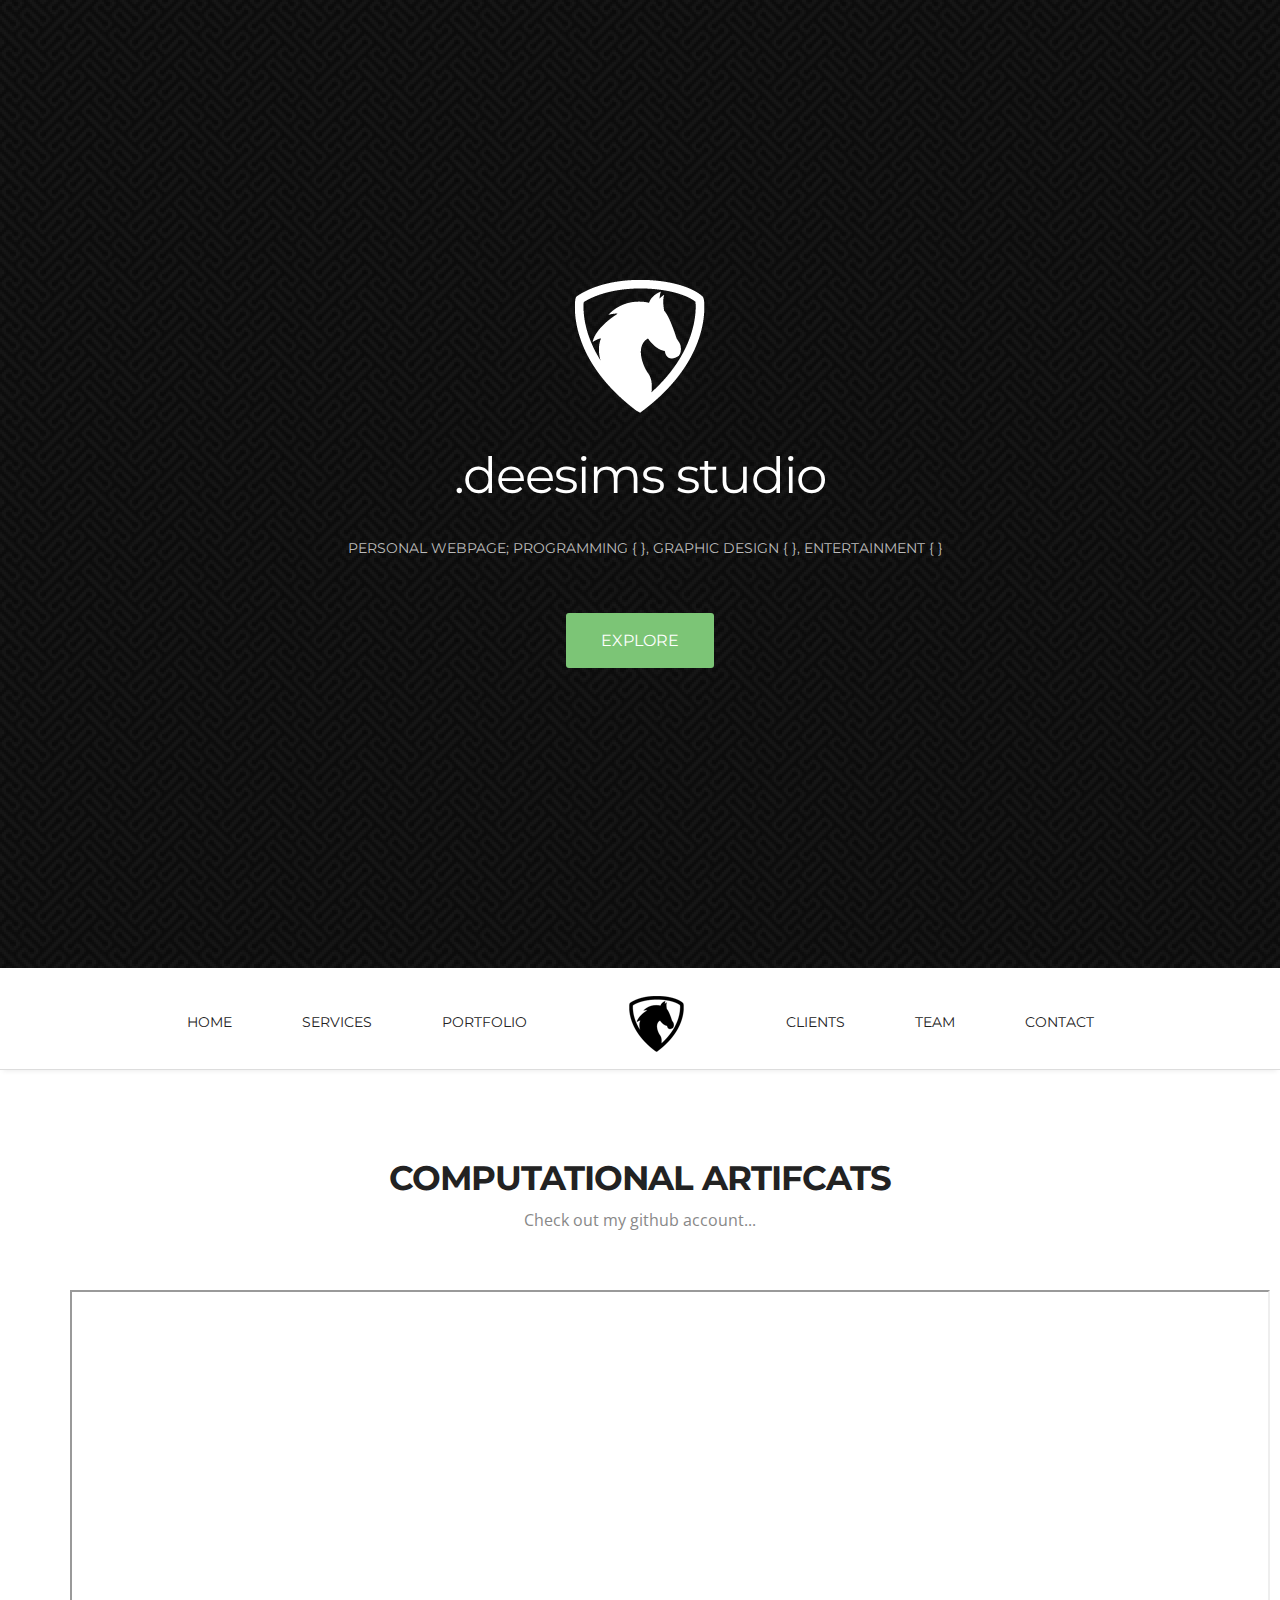
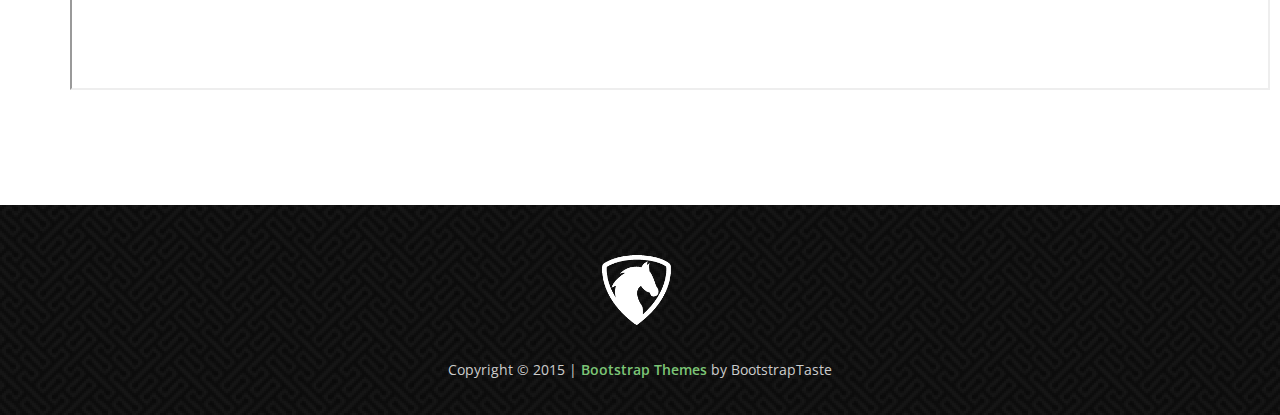
==== commit bb036d81: "video link" ====
--- a/index.html
+++ b/index.html
@@ -74,50 +74,7 @@
 	<div class="container">
     	<h2>Computational Artifcats</h2>
     	<a href="https://github.com/deesims"><h6>Check out my github account...</h6></a>
-        <div class="row">
-        	<div class="col-lg-4 col-sm-6 wow fadeInLeft delay-05s">
-            	<div class="service-list">
-                	<div class="service-list-col1">
-                    	<i class="fa-paw"></i>
-                    </div>
-                	<div class="service-list-col2">
-                        <h3>branding &amp; identity</h3>
-                        <p>Proin iaculis purus digni consequat sem digni ssim. Donec entum digni ssim.</p>
-                    </div>
-                </div>
-                <div class="service-list">
-                	<div class="service-list-col1">
-                    	<i class="fa-gear"></i>
-                    </div>
-                	<div class="service-list-col2">
-                        <h3>web development</h3>
-                        <p>Proin iaculis purus consequat sem digni ssim. Digni ssim porttitora .</p>
-                    </div>
-                </div>
-                <div class="service-list">
-                	<div class="service-list-col1">
-                    	<i class="fa-apple"></i>
-                    </div>
-                	<div class="service-list-col2">
-                        <h3>mobile design</h3>
-                        <p>Proin iaculis purus consequat digni sem digni ssim. Purus donec porttitora entum.</p>
-                    </div>
-                </div>
-                <div class="service-list">
-                	<div class="service-list-col1">
-                    	<i class="fa-medkit"></i>
-                    </div>
-                	<div class="service-list-col2">
-                        <h3>24/7 Support</h3>
-                        <p>Proin iaculis purus consequat sem digni ssim. Sem porttitora entum.</p>
-                    </div>
-                </div>
-            </div>
-            <figure class="col-lg-8 col-sm-6  text-right wow fadeInUp delay-02s">
-            	<img src="/public/img/macbook-pro.png" alt="">
-            </figure>
-
-        </div>
+        <iframe src="https://youtu.be/jFyHRSM22IE" width="1200" height="400"></iframe>
 	</div>
 </section><!--main-section-end-->
 
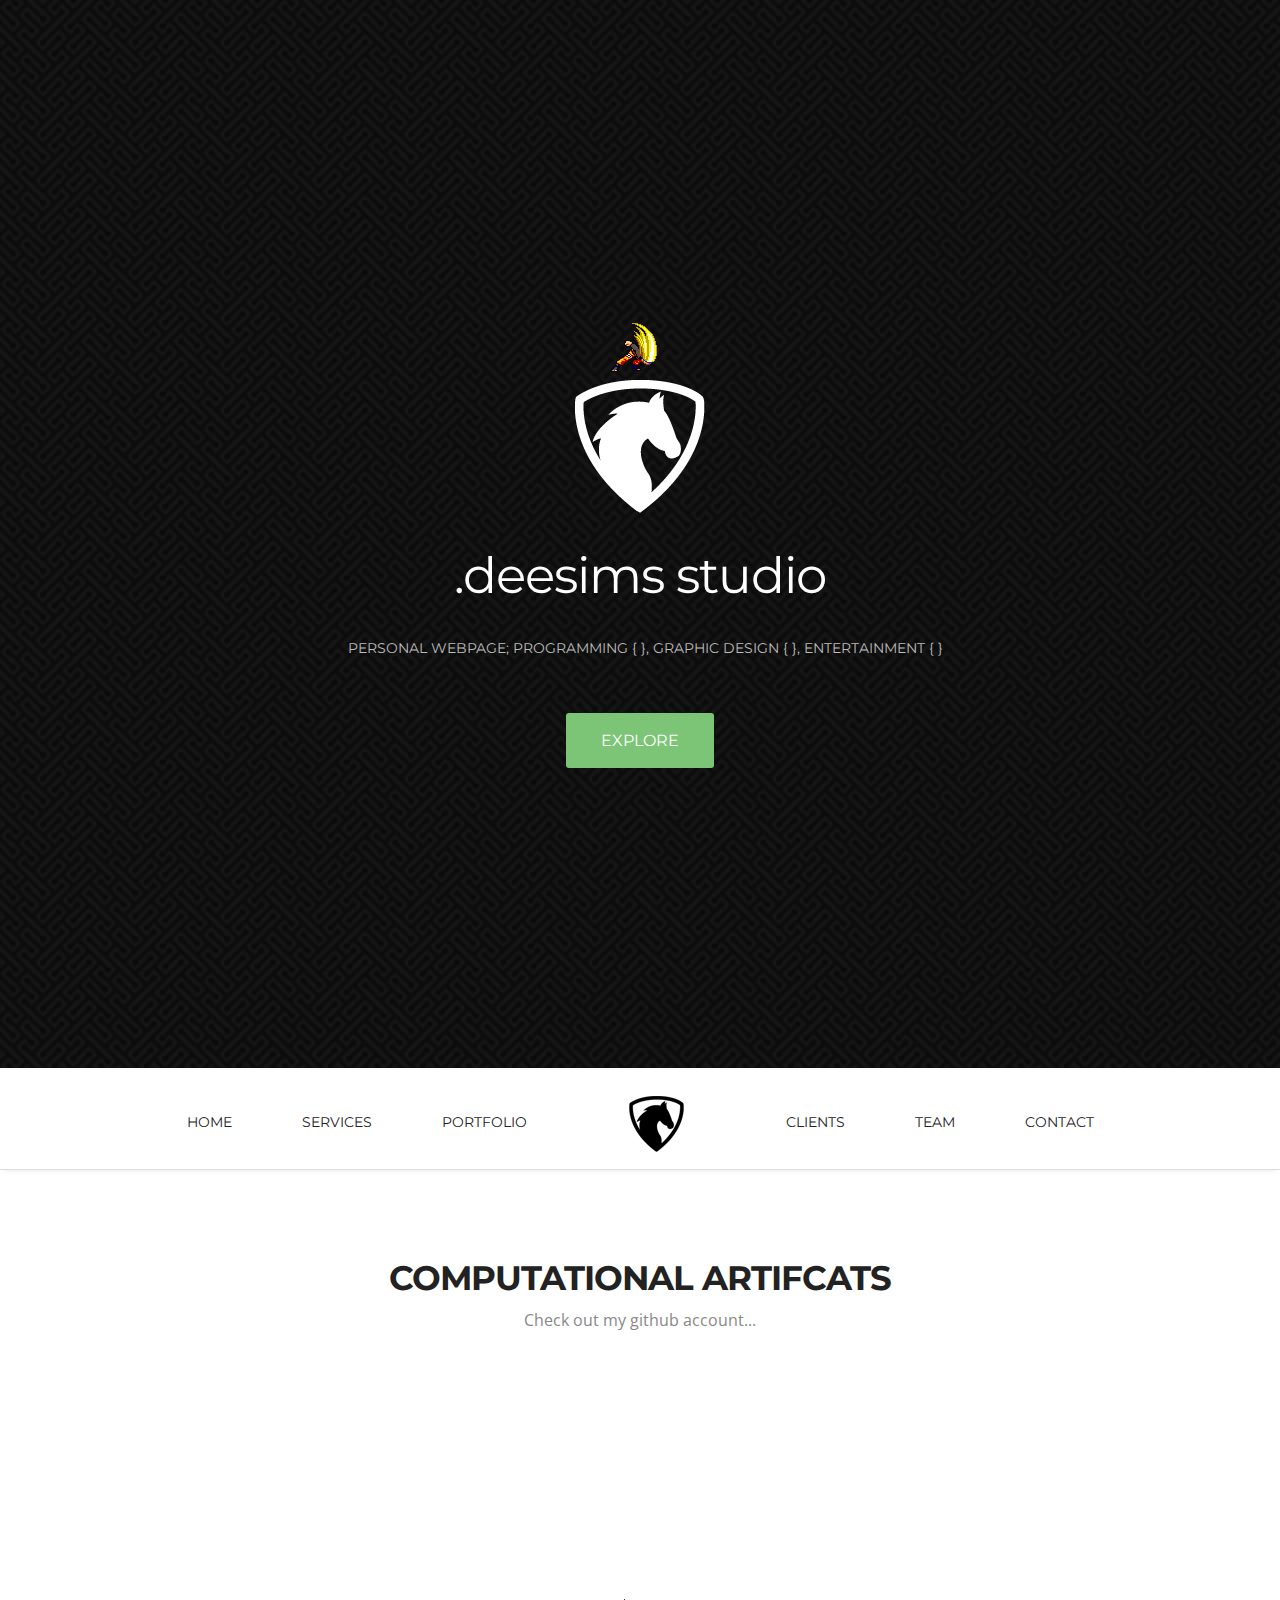
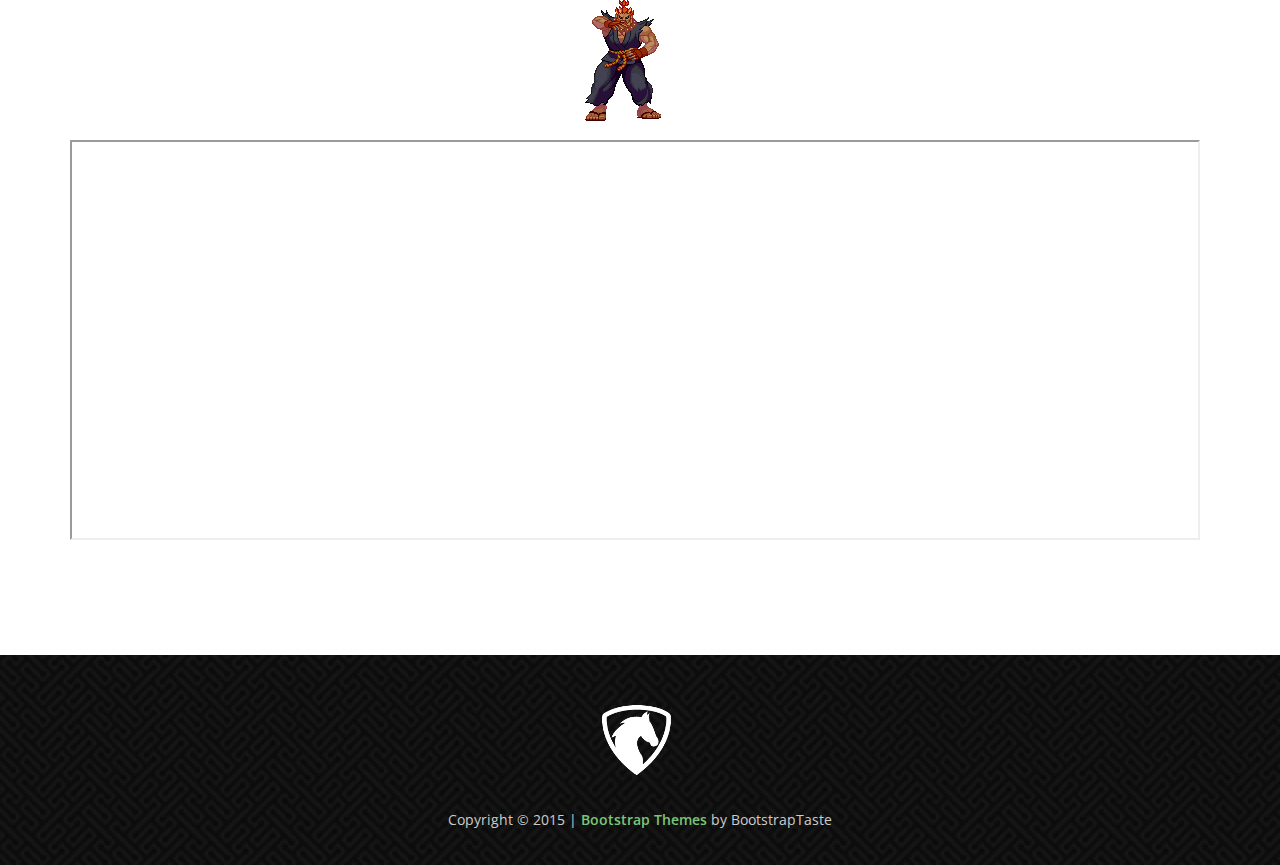
==== commit bf80d1c0: "messin" ====
--- a/index.html
+++ b/index.html
@@ -40,6 +40,7 @@
 <div style="overflow:hidden;">
 <header class="header" id="header"><!--header-start-->
 	<div class="container">
+	<img src="/public/img/naruto.gif">
     	<figure class="logo animated fadeInDown delay-07s">
         	<a href="#"><img src="/public/img/logo.png" alt=""></a>
         </figure>
@@ -74,7 +75,8 @@
 	<div class="container">
     	<h2>Computational Artifcats</h2>
     	<a href="https://github.com/deesims"><h6>Check out my github account...</h6></a>
-        <iframe src="https://youtu.be/jFyHRSM22IE" width="1200" height="400"></iframe>
+	<img src="/public/img/akume.gif" style="padding-left:450px;">
+	<iframe src="https://www.youtube.com/embed/jFyHRSM22IE" width="1130" height="400"></iframe>
 	</div>
 </section><!--main-section-end-->
 
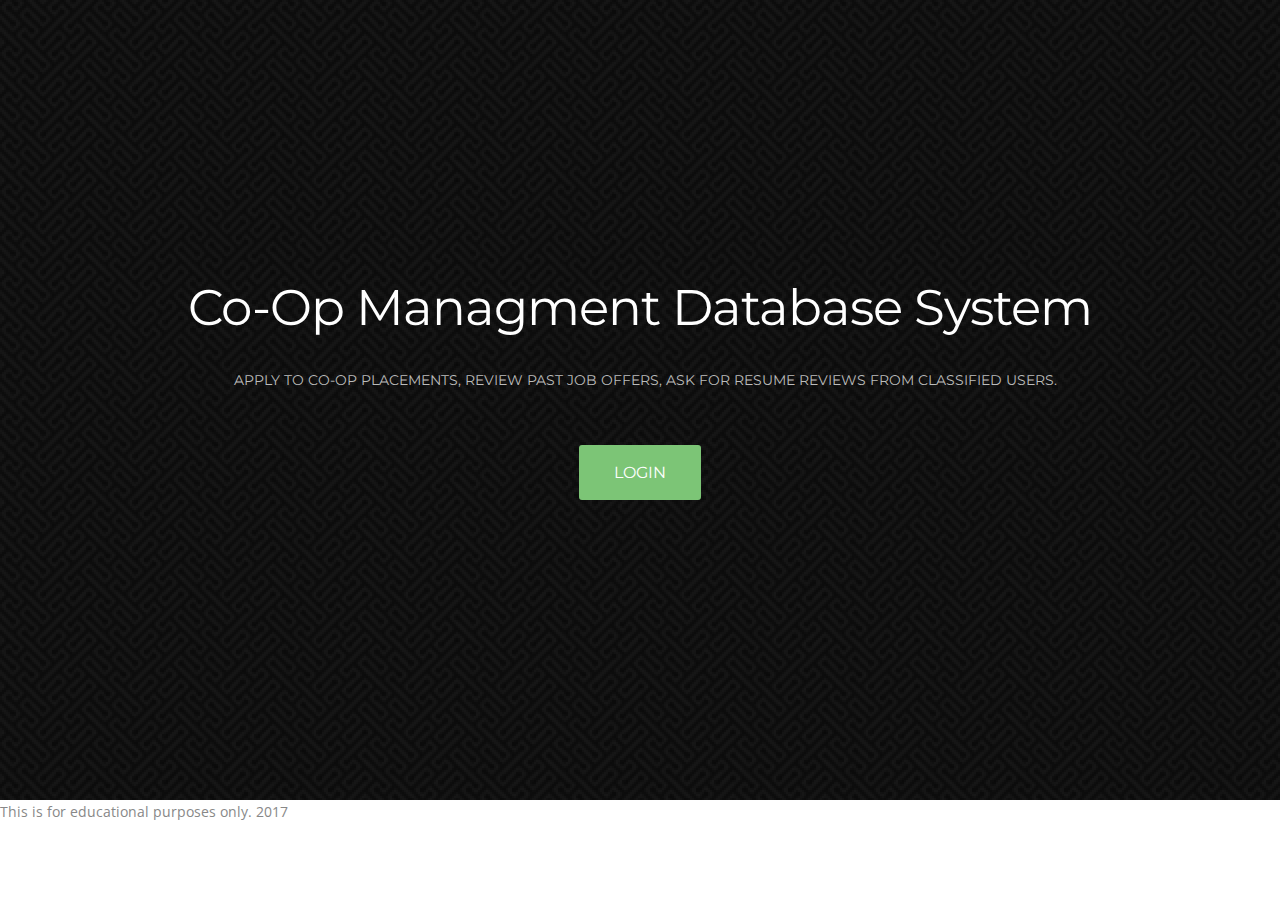
==== commit 0d563cef: "further refactoring" ====
--- a/index.html
+++ b/index.html
@@ -1,10 +1,11 @@
+
 <!doctype html>
 <html>
 <head>
 <meta charset="utf-8">
 <meta name="viewport" content="width=device-width, maximum-scale=1">
 
-<title>.deesims studio</title>
+<title>CoOp Managment</title>
 <link rel="icon" href="favicon.png" type="image/png">
 <link rel="shortcut icon" href="favicon.ico" type="img/x-icon">
 
@@ -17,7 +18,7 @@
 <link href="/public/css/responsive.css" rel="stylesheet" type="text/css">
 <link href="/public/css/animate.css" rel="stylesheet" type="text/css">
 
-<!--[if IE]><style type="text/css">.pie {behavior:url(PIE.htc);}</style><![endif]-->
+
 
 <script type="text/javascript" src="/public/js/jquery.1.8.3.min.js"></script>
 <script type="text/javascript" src="/public/js/bootstrap.js"></script>
@@ -28,70 +29,24 @@
 <script type="text/javascript" src="/public/js/classie.js"></script>
 
 
-<!--[if lt IE 9]>
-    <script src="js/respond-1.1.0.min.js"></script>
-    <script src="js/html5shiv.js"></script>
-    <script src="js/html5element.js"></script>
-<![endif]-->
+
 
 
 </head>
 <body>
 <div style="overflow:hidden;">
-<header class="header" id="header"><!--header-start-->
+<header class="header" id="header">
 	<div class="container">
-	<img src="/public/img/naruto.gif">
-    	<figure class="logo animated fadeInDown delay-07s">
-        	<a href="#"><img src="/public/img/logo.png" alt=""></a>
-        </figure>
-        <h1 class="animated fadeInDown delay-07s">.deesims studio</h1>
+        <h1 class="animated fadeInDown delay-07s">Co-Op Managment Database System</h1>
         <ul class="we-create animated fadeInUp delay-1s">
-        	<li>Personal webpage; programming { }, graphic design  { }, entertainment { }</li>
+        	<li>Apply to co-op placements, review past job offers, ask for resume reviews from classified users.</li>
         </ul>
-            <a class="link animated fadeInUp delay-1s" href="#">Explore</a>
+            <a class="link animated fadeInUp delay-1s" href="login">Login</a>
     </div>
 </div>
-</header><!--header-end-->
+</header>
 
-
-<nav class="main-nav-outer" id="test"><!--main-nav-start-->
-	<div class="container">
-        <ul class="main-nav">
-        	<li><a href="#header">Home</a></li>
-            <li><a href="#service">Services</a></li>
-            <li><a href="#Portfolio">Portfolio</a></li>
-            <li class="small-logo"><a href="#header"><img src="/public/img/small-logo.png" alt=""></a></li>
-            <li><a href="#client">Clients</a></li>
-            <li><a href="#team">Team</a></li>
-            <li><a href="#contact">Contact</a></li>
-        </ul>
-        <a class="res-nav_click" href="#"><i class="fa-bars"></i></a>
-    </div>
-</nav><!--main-nav-end-->
-
-
-
-<section class="main-section" id="service"><!--main-section-start-->
-	<div class="container">
-    	<h2>Computational Artifcats</h2>
-    	<a href="https://github.com/deesims"><h6>Check out my github account...</h6></a>
-	<img src="/public/img/akume.gif" style="padding-left:450px;">
-	<iframe src="https://www.youtube.com/embed/jFyHRSM22IE" width="1130" height="400"></iframe>
-	</div>
-</section><!--main-section-end-->
-
-
-<footer class="footer">
-    <div class="container">
-        <div class="footer-logo"><a href="#"><img src="/public/img/footer-logo.png" alt=""></a></div>
-        <span class="copyright">Copyright © 2015 | <a href="http://bootstraptaste.com/">Bootstrap Themes</a> by BootstrapTaste</span>
-    </div>
-    <!--
-        All links in the footer should remain intact.
-        Licenseing information is available at: http://bootstraptaste.com/license/
-        You can buy this theme without footer links online at: http://bootstraptaste.com/buy/?theme=Knight
-    -->
-</footer>
+<p>This is for educational purposes only. 2017</p>
 
 
 <script type="text/javascript">
@@ -127,12 +82,8 @@
 			$('html, body').stop().animate({
 				scrollTop: $($anchor.attr('href')).offset().top - 102
 			}, 1500,'easeInOutExpo');
-			/*
-			if you don't want to use the easing effects:
-			$('html, body').stop().animate({
-				scrollTop: $($anchor.attr('href')).offset().top
-			}, 1000);
-			*/
+
+
 			event.preventDefault();
 		});
 	})
@@ -150,7 +101,7 @@
 
 
   $container.isotope({
-    // disable window resizing
+
     resizable: true,
     masonry: {
       columnWidth: colW
@@ -158,17 +109,17 @@
   });
 
   $(window).smartresize(function(){
-    // check if columns has changed
+
     var currentColumns = Math.floor( ( $body.width() -30 ) / colW );
     if ( currentColumns !== columns ) {
-      // set new column count
+
       columns = currentColumns;
-      // apply width to container manually, then trigger relayout
+
       $container.width( columns * colW )
         .isotope('reLayout');
     }
 
-  }).smartresize(); // trigger resize to set container width
+  }).smartresize();
   $('.portfolioFilter a').click(function(){
         $('.portfolioFilter .current').removeClass('current');
         $(this).addClass('current');
